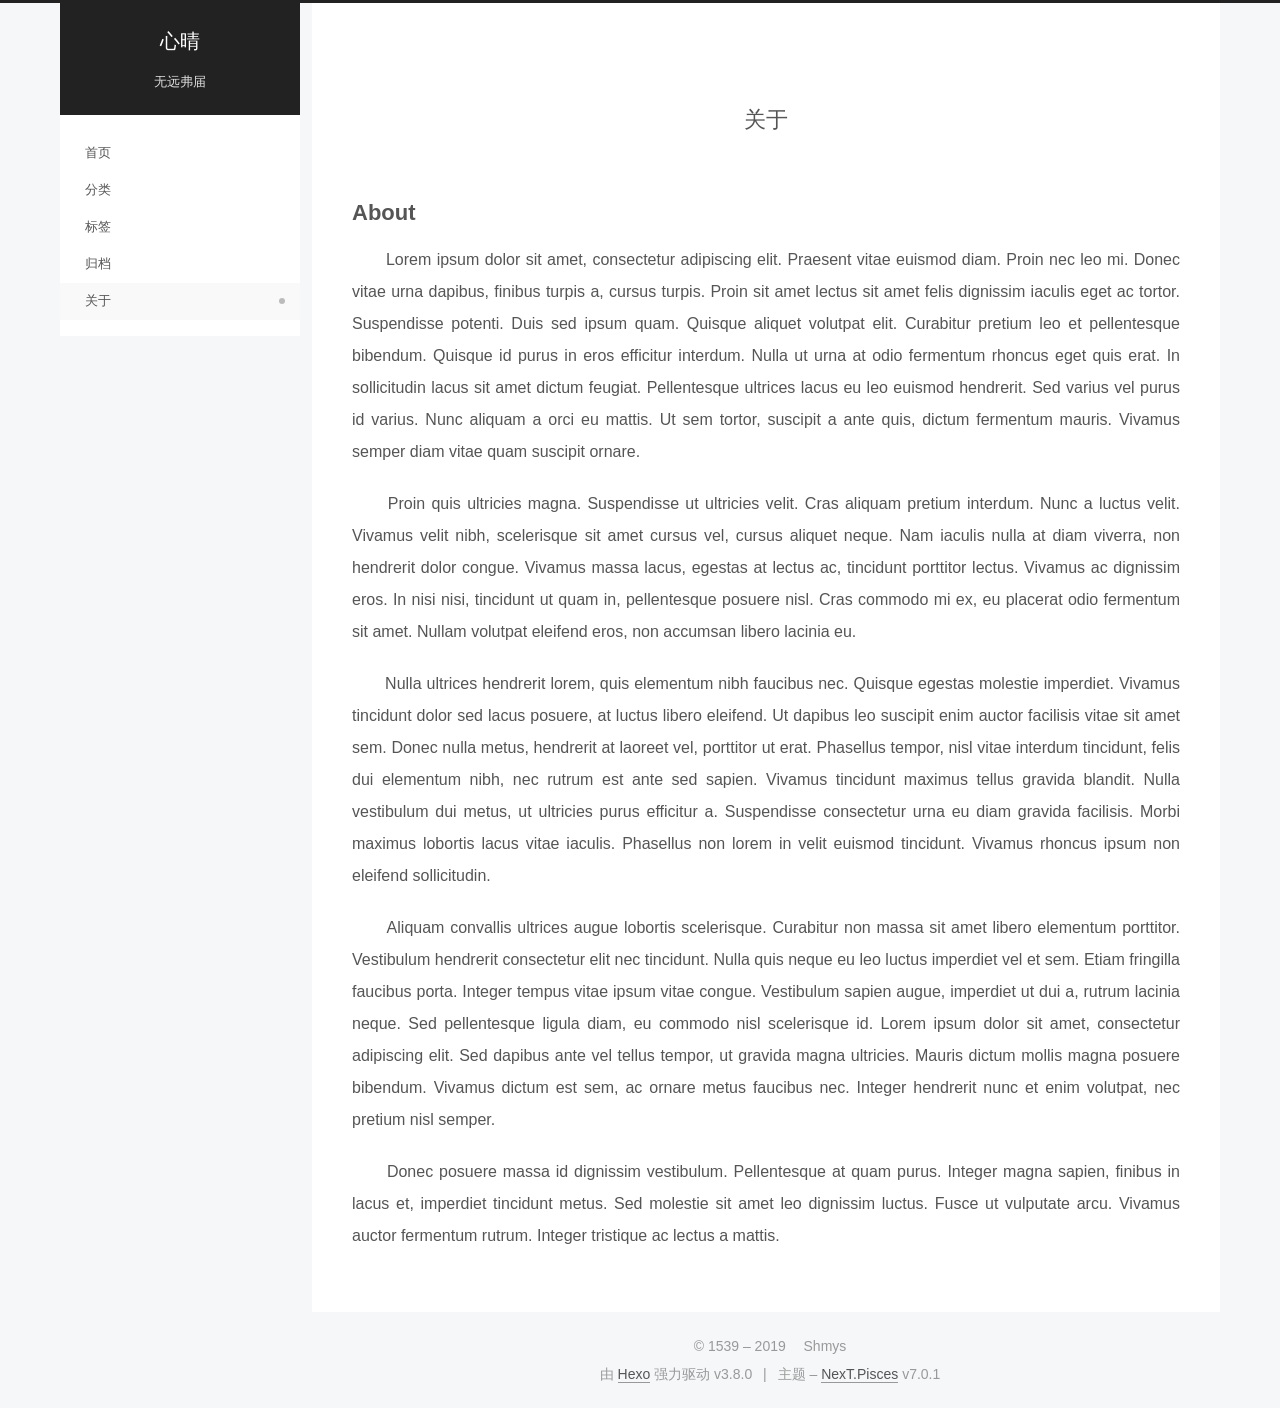
==== about/index.html @ 31fbaf7f "Site updated: 2019-03-01 16:54:56" ====
<!DOCTYPE html>













<html class="theme-next pisces" lang="zh-CN">
<head><meta name="generator" content="Hexo 3.8.0">
  <meta charset="UTF-8">
<meta http-equiv="X-UA-Compatible" content="IE=edge">
<meta name="viewport" content="width=device-width, initial-scale=1, maximum-scale=2">
<meta name="theme-color" content="#222">


























<link rel="stylesheet" href="/lib/font-awesome/css/font-awesome.min.css?v=4.6.2">

<link rel="stylesheet" href="/css/main.css?v=7.0.1">


  <link rel="apple-touch-icon" sizes="180x180" href="/images/apple-touch-icon-next.png?v=7.0.1">


  <link rel="icon" type="image/png" sizes="32x32" href="/images/favicon-32x32-next.png?v=7.0.1">


  <link rel="icon" type="image/png" sizes="16x16" href="/images/favicon-16x16-next.png?v=7.0.1">


  <link rel="mask-icon" href="/images/logo.svg?v=7.0.1" color="#222">







<script id="hexo.configurations">
  var NexT = window.NexT || {};
  var CONFIG = {
    root: '/',
    scheme: 'Pisces',
    version: '7.0.1',
    sidebar: {"position":"left","display":"post","offset":12,"b2t":true,"scrollpercent":true,"onmobile":false,"dimmer":false},
    fancybox: false,
    fastclick: false,
    lazyload: false,
    tabs: true,
    motion: {"enable":false,"async":false,"transition":{"post_block":"fadeIn","post_header":"slideDownIn","post_body":"slideDownIn","coll_header":"slideLeftIn","sidebar":"slideUpIn"}},
    algolia: {
      applicationID: '',
      apiKey: '',
      indexName: '',
      hits: {"per_page":10},
      labels: {"input_placeholder":"Search for Posts","hits_empty":"We didn't find any results for the search: ${query}","hits_stats":"${hits} results found in ${time} ms"}
    }
  };
</script>


  




  <meta name="description" content="About　　Lorem ipsum dolor sit amet, consectetur adipiscing elit. Praesent vitae euismod diam. Proin nec leo mi. Donec vitae urna dapibus, finibus turpis a, cursus turpis. Proin sit amet lectus sit amet">
<meta property="og:type" content="website">
<meta property="og:title" content="关于">
<meta property="og:url" content="https://h.i-wbo.cn/about/index.html">
<meta property="og:site_name" content="心晴">
<meta property="og:description" content="About　　Lorem ipsum dolor sit amet, consectetur adipiscing elit. Praesent vitae euismod diam. Proin nec leo mi. Donec vitae urna dapibus, finibus turpis a, cursus turpis. Proin sit amet lectus sit amet">
<meta property="og:locale" content="zh-CN">
<meta property="og:updated_time" content="2019-03-01T08:52:59.611Z">
<meta name="twitter:card" content="summary">
<meta name="twitter:title" content="关于">
<meta name="twitter:description" content="About　　Lorem ipsum dolor sit amet, consectetur adipiscing elit. Praesent vitae euismod diam. Proin nec leo mi. Donec vitae urna dapibus, finibus turpis a, cursus turpis. Proin sit amet lectus sit amet">






  <link rel="canonical" href="https://h.i-wbo.cn/about/">



<script id="page.configurations">
  CONFIG.page = {
    sidebar: "",
  };
</script>

  <title>关于 | 心晴</title>
  












  <noscript>
  <style>
  .use-motion .motion-element,
  .use-motion .brand,
  .use-motion .menu-item,
  .sidebar-inner,
  .use-motion .post-block,
  .use-motion .pagination,
  .use-motion .comments,
  .use-motion .post-header,
  .use-motion .post-body,
  .use-motion .collection-title { opacity: initial; }

  .use-motion .logo,
  .use-motion .site-title,
  .use-motion .site-subtitle {
    opacity: initial;
    top: initial;
  }

  .use-motion .logo-line-before i { left: initial; }
  .use-motion .logo-line-after i { right: initial; }
  </style>
</noscript>

</head>

<body itemscope itemtype="http://schema.org/WebPage" lang="zh-CN">

  
  
    
  

  <div class="container sidebar-position-left page-post-detail">
    <div class="headband"></div>

    <header id="header" class="header" itemscope itemtype="http://schema.org/WPHeader">
      <div class="header-inner"><div class="site-brand-wrapper">
  <div class="site-meta">
    

    <div class="custom-logo-site-title">
      <a href="/" class="brand" rel="start">
        <span class="logo-line-before"><i></i></span>
        <span class="site-title">心晴</span>
        <span class="logo-line-after"><i></i></span>
      </a>
    </div>
    
      
        <p class="site-subtitle">无远弗届</p>
      
    
    
  </div>

  <div class="site-nav-toggle">
    <button aria-label="切换导航栏">
      <span class="btn-bar"></span>
      <span class="btn-bar"></span>
      <span class="btn-bar"></span>
    </button>
  </div>
</div>



<nav class="site-nav">
  
    <ul id="menu" class="menu">
      
        
        
        
          
          <li class="menu-item menu-item-home">

    
    
    
      
    

    

    <a href="/" rel="section"><i class="menu-item-icon fa fa-fw fa-home"></i> <br>首页</a>

  </li>
        
        
        
          
          <li class="menu-item menu-item-categories">

    
    
    
      
    

    

    <a href="/categories/" rel="section"><i class="menu-item-icon fa fa-fw fa-th"></i> <br>分类</a>

  </li>
        
        
        
          
          <li class="menu-item menu-item-tags">

    
    
    
      
    

    

    <a href="/tags/" rel="section"><i class="menu-item-icon fa fa-fw fa-tags"></i> <br>标签</a>

  </li>
        
        
        
          
          <li class="menu-item menu-item-archives">

    
    
    
      
    

    

    <a href="/archives/" rel="section"><i class="menu-item-icon fa fa-fw fa-archive"></i> <br>归档</a>

  </li>
        
        
        
          
          <li class="menu-item menu-item-about menu-item-active">

    
    
    
      
    

    

    <a href="/about/" rel="section"><i class="menu-item-icon fa fa-fw fa-user"></i> <br>关于</a>

  </li>

      
      
    </ul>
  

  

  
</nav>



  



</div>
    </header>

    


    <main id="main" class="main">
      <div class="main-inner">
        <div class="content-wrap">
          
            

    
    
      
      
    
      
      
    
      
      
    
      
      
    
      
      
    
    

  


          
          <div id="content" class="content">
            

  <div id="posts" class="posts-expand">
    
    
    
    <div class="post-block page">
      <header class="post-header">

<h1 class="post-title" itemprop="name headline">关于

</h1>

<div class="post-meta">
  
  



</div>

</header>

      
      
      
      <div class="post-body">
        
        
          <h1 id="About"><a href="#About" class="headerlink" title="About"></a>About</h1><p>　　Lorem ipsum dolor sit amet, consectetur adipiscing elit. Praesent vitae euismod diam. Proin nec leo mi. Donec vitae urna dapibus, finibus turpis a, cursus turpis. Proin sit amet lectus sit amet felis dignissim iaculis eget ac tortor. Suspendisse potenti. Duis sed ipsum quam. Quisque aliquet volutpat elit. Curabitur pretium leo et pellentesque bibendum. Quisque id purus in eros efficitur interdum. Nulla ut urna at odio fermentum rhoncus eget quis erat. In sollicitudin lacus sit amet dictum feugiat. Pellentesque ultrices lacus eu leo euismod hendrerit. Sed varius vel purus id varius. Nunc aliquam a orci eu mattis. Ut sem tortor, suscipit a ante quis, dictum fermentum mauris. Vivamus semper diam vitae quam suscipit ornare.</p>
<p>　　Proin quis ultricies magna. Suspendisse ut ultricies velit. Cras aliquam pretium interdum. Nunc a luctus velit. Vivamus velit nibh, scelerisque sit amet cursus vel, cursus aliquet neque. Nam iaculis nulla at diam viverra, non hendrerit dolor congue. Vivamus massa lacus, egestas at lectus ac, tincidunt porttitor lectus. Vivamus ac dignissim eros. In nisi nisi, tincidunt ut quam in, pellentesque posuere nisl. Cras commodo mi ex, eu placerat odio fermentum sit amet. Nullam volutpat eleifend eros, non accumsan libero lacinia eu.</p>
<p>　　Nulla ultrices hendrerit lorem, quis elementum nibh faucibus nec. Quisque egestas molestie imperdiet. Vivamus tincidunt dolor sed lacus posuere, at luctus libero eleifend. Ut dapibus leo suscipit enim auctor facilisis vitae sit amet sem. Donec nulla metus, hendrerit at laoreet vel, porttitor ut erat. Phasellus tempor, nisl vitae interdum tincidunt, felis dui elementum nibh, nec rutrum est ante sed sapien. Vivamus tincidunt maximus tellus gravida blandit. Nulla vestibulum dui metus, ut ultricies purus efficitur a. Suspendisse consectetur urna eu diam gravida facilisis. Morbi maximus lobortis lacus vitae iaculis. Phasellus non lorem in velit euismod tincidunt. Vivamus rhoncus ipsum non eleifend sollicitudin.</p>
<p>　　Aliquam convallis ultrices augue lobortis scelerisque. Curabitur non massa sit amet libero elementum porttitor. Vestibulum hendrerit consectetur elit nec tincidunt. Nulla quis neque eu leo luctus imperdiet vel et sem. Etiam fringilla faucibus porta. Integer tempus vitae ipsum vitae congue. Vestibulum sapien augue, imperdiet ut dui a, rutrum lacinia neque. Sed pellentesque ligula diam, eu commodo nisl scelerisque id. Lorem ipsum dolor sit amet, consectetur adipiscing elit. Sed dapibus ante vel tellus tempor, ut gravida magna ultricies. Mauris dictum mollis magna posuere bibendum. Vivamus dictum est sem, ac ornare metus faucibus nec. Integer hendrerit nunc et enim volutpat, nec pretium nisl semper.</p>
<p>　　Donec posuere massa id dignissim vestibulum. Pellentesque at quam purus. Integer magna sapien, finibus in lacus et, imperdiet tincidunt metus. Sed molestie sit amet leo dignissim luctus. Fusce ut vulputate arcu. Vivamus auctor fermentum rutrum. Integer tristique ac lectus a mattis. </p>

        
      </div>
      
      
      
    </div>
    



    
    
    
  </div>


          </div>
          

  



        </div>
        
          
  
  <div class="sidebar-toggle">
    <div class="sidebar-toggle-line-wrap">
      <span class="sidebar-toggle-line sidebar-toggle-line-first"></span>
      <span class="sidebar-toggle-line sidebar-toggle-line-middle"></span>
      <span class="sidebar-toggle-line sidebar-toggle-line-last"></span>
    </div>
  </div>

  <aside id="sidebar" class="sidebar">
    <div class="sidebar-inner">

      

      
        <ul class="sidebar-nav motion-element">
          <li class="sidebar-nav-toc sidebar-nav-active" data-target="post-toc-wrap">
            文章目录
          </li>
          <li class="sidebar-nav-overview" data-target="site-overview-wrap">
            站点概览
          </li>
        </ul>
      

      <div class="site-overview-wrap sidebar-panel">
        <div class="site-overview">
          <div class="site-author motion-element" itemprop="author" itemscope itemtype="http://schema.org/Person">
            
              <img class="site-author-image" itemprop="image" src="/avatar.jpg" alt="Shmys">
            
              <p class="site-author-name" itemprop="name">Shmys</p>
              <p class="site-description motion-element" itemprop="description">最暗的夜，才能看见最美的星光</p>
          </div>

          
            <nav class="site-state motion-element">
              
                <div class="site-state-item site-state-posts">
                
                  <a href="/archives/">
                
                    <span class="site-state-item-count">1</span>
                    <span class="site-state-item-name">日志</span>
                  </a>
                </div>
              

              
                
                
                <div class="site-state-item site-state-categories">
                  <a href="/categories/index.html">
                    
                    
                      
                    
                    <span class="site-state-item-count">1</span>
                    <span class="site-state-item-name">分类</span>
                  </a>
                </div>
              

              
                
                
                <div class="site-state-item site-state-tags">
                  <a href="/tags/index.html">
                    
                    
                      
                    
                    <span class="site-state-item-count">1</span>
                    <span class="site-state-item-name">标签</span>
                  </a>
                </div>
              
            </nav>
          

          

          

          

          
          

          
            
          
          

        </div>
      </div>

      
      <!--noindex-->
        <div class="post-toc-wrap motion-element sidebar-panel sidebar-panel-active">
          <div class="post-toc">

            
            
            
            

            
              <div class="post-toc-content"><ol class="nav"><li class="nav-item nav-level-1"><a class="nav-link" href="#About"><span class="nav-number">1.</span> <span class="nav-text">About</span></a></li></ol></div>
            

          </div>
        </div>
      <!--/noindex-->
      

      
        <div class="back-to-top">
          <i class="fa fa-arrow-up"></i>
          
            <span id="scrollpercent"><span>0</span>%</span>
          
        </div>
      

    </div>
  </aside>
  


        
      </div>
    </main>

    <footer id="footer" class="footer">
      <div class="footer-inner">
        <div class="copyright">&copy; 1539 – <span itemprop="copyrightYear">2019</span>
  <span class="with-love" id="animate">
    <i class="fa fa-heart"></i>
  </span>
  <span class="author" itemprop="copyrightHolder">Shmys</span>

  

  
</div>


  <div class="powered-by">由 <a href="https://hexo.io" class="theme-link" rel="noopener" target="_blank">Hexo</a> 强力驱动 v3.8.0</div>



  <span class="post-meta-divider">|</span>



  <div class="theme-info">主题 – <a href="https://theme-next.org" class="theme-link" rel="noopener" target="_blank">NexT.Pisces</a> v7.0.1</div>




        








        
      </div>
    </footer>

    

    

    

    
  </div>

  

<script>
  if (Object.prototype.toString.call(window.Promise) !== '[object Function]') {
    window.Promise = null;
  }
</script>


























  
  <script src="/lib/jquery/index.js?v=2.1.3"></script>

  
  <script src="/lib/velocity/velocity.min.js?v=1.2.1"></script>

  
  <script src="/lib/velocity/velocity.ui.min.js?v=1.2.1"></script>


  


  <script src="/js/src/utils.js?v=7.0.1"></script>

  <script src="/js/src/motion.js?v=7.0.1"></script>



  
  


  <script src="/js/src/affix.js?v=7.0.1"></script>

  <script src="/js/src/schemes/pisces.js?v=7.0.1"></script>



  
  <script src="/js/src/scrollspy.js?v=7.0.1"></script>
<script src="/js/src/post-details.js?v=7.0.1"></script>



  


  <script src="/js/src/bootstrap.js?v=7.0.1"></script>


  
  


  


  




  

  

  

  

  

  

  

  

  

  

  

  

  

</body>
</html>
---- css/main.css ----
/* normalize.css v3.0.2 | MIT License | git.io/normalize */
html {
  font-family: sans-serif; /* 1 */
  -ms-text-size-adjust: 100%; /* 2 */
  -webkit-text-size-adjust: 100%; /* 2 */
}
body {
  margin: 0;
}
article,
aside,
details,
figcaption,
figure,
footer,
header,
hgroup,
main,
menu,
nav,
section,
summary {
  display: block;
}
audio,
canvas,
progress,
video {
  display: inline-block; /* 1 */
  vertical-align: baseline; /* 2 */
}
audio:not([controls]) {
  display: none;
  height: 0;
}
[hidden],
template {
  display: none;
}
a {
  background-color: transparent;
}
a:active,
a:hover {
  outline: 0;
}
abbr[title] {
  border-bottom: 1px dotted;
}
b,
strong {
  font-weight: bold;
}
dfn {
  font-style: italic;
}
h1 {
  font-size: 2em;
  margin: 0.67em 0;
}
mark {
  background: #ff0;
  color: #000;
}
small {
  font-size: 80%;
}
sub,
sup {
  font-size: 75%;
  line-height: 0;
  position: relative;
  vertical-align: baseline;
}
sup {
  top: -0.5em;
}
sub {
  bottom: -0.25em;
}
img {
  border: 0;
}
svg:not(:root) {
  overflow: hidden;
}
figure {
  margin: 1em 40px;
}
hr {
  -moz-box-sizing: content-box;
  box-sizing: content-box;
  height: 0;
}
pre {
  overflow: auto;
}
code,
kbd,
pre,
samp {
  font-family: monospace, monospace;
  font-size: 1em;
}
button,
input,
optgroup,
select,
textarea {
  color: inherit; /* 1 */
  font: inherit; /* 2 */
  margin: 0; /* 3 */
}
button {
  overflow: visible;
}
button,
select {
  text-transform: none;
}
button,
html input[type="button"],
input[type="reset"],
input[type="submit"] {
  -webkit-appearance: button; /* 2 */
  cursor: pointer; /* 3 */
}
button[disabled],
html input[disabled] {
  cursor: default;
}
button::-moz-focus-inner,
input::-moz-focus-inner {
  border: 0;
  padding: 0;
}
input {
  line-height: normal;
}
input[type="checkbox"],
input[type="radio"] {
  box-sizing: border-box; /* 1 */
  padding: 0; /* 2 */
}
input[type="number"]::-webkit-inner-spin-button,
input[type="number"]::-webkit-outer-spin-button {
  height: auto;
}
input[type="search"] {
  -webkit-appearance: textfield; /* 1 */
  -moz-box-sizing: content-box;
  -webkit-box-sizing: content-box; /* 2 */
  box-sizing: content-box;
}
input[type="search"]::-webkit-search-cancel-button,
input[type="search"]::-webkit-search-decoration {
  -webkit-appearance: none;
}
fieldset {
  border: 1px solid #c0c0c0;
  margin: 0 2px;
  padding: 0.35em 0.625em 0.75em;
}
legend {
  border: 0; /* 1 */
  padding: 0; /* 2 */
}
textarea {
  overflow: auto;
}
optgroup {
  font-weight: bold;
}
table {
  border-collapse: collapse;
  border-spacing: 0;
}
td,
th {
  padding: 0;
}
::selection {
  background: #262a30;
  color: #fff;
}
body {
  position: relative;
  font-family: 'Lato', "PingFang SC", "Microsoft YaHei", sans-serif;
  font-size: 14px;
  line-height: 2;
  color: #555;
  background: #f5f7f9;
}
@media (max-width: 767px) {
  body {
    padding-right: 0 !important;
  }
}
@media (min-width: 768px) and (max-width: 991px) {
  body {
    padding-right: 0 !important;
  }
}
@media (min-width: 1200px) {
  body {
    font-size: 16px;
  }
}
h1,
h2,
h3,
h4,
h5,
h6 {
  margin: 0;
  padding: 0;
  font-weight: bold;
  line-height: 1.5;
  font-family: 'Lato', "PingFang SC", "Microsoft YaHei", sans-serif;
}
h1,
h2,
h3,
h4,
h5,
h6 {
  margin: 20px 0 15px;
}
h1 {
  font-size: 22px;
}
h1 code {
  font-size: 22px;
}
@media (max-width: 767px) {
  h1 {
    font-size: 18px;
  }
  h1 code {
    font-size: 18px;
  }
}
h2 {
  font-size: 20px;
}
h2 code {
  font-size: 20px;
}
@media (max-width: 767px) {
  h2 {
    font-size: 16px;
  }
  h2 code {
    font-size: 16px;
  }
}
h3 {
  font-size: 18px;
}
h3 code {
  font-size: 18px;
}
@media (max-width: 767px) {
  h3 {
    font-size: 14px;
  }
  h3 code {
    font-size: 14px;
  }
}
h4 {
  font-size: 16px;
}
h4 code {
  font-size: 16px;
}
@media (max-width: 767px) {
  h4 {
    font-size: 12px;
  }
  h4 code {
    font-size: 12px;
  }
}
h5 {
  font-size: 14px;
}
h5 code {
  font-size: 14px;
}
@media (max-width: 767px) {
  h5 {
    font-size: 10px;
  }
  h5 code {
    font-size: 10px;
  }
}
h6 {
  font-size: 12px;
}
h6 code {
  font-size: 12px;
}
@media (max-width: 767px) {
  h6 {
    font-size: 8px;
  }
  h6 code {
    font-size: 8px;
  }
}
p {
  margin: 0 0 20px 0;
}
a,
span.exturl {
  overflow-wrap: break-word;
  word-wrap: break-word;
  background-color: transparent;
  color: #555;
  text-decoration: none;
  outline: none;
  border-bottom: 1px solid #999;
  cursor: pointer;
}
a:hover,
span.exturl:hover {
  color: #222;
  border-bottom-color: #222;
}
blockquote {
  margin: 0;
  padding: 0;
}
img {
  display: block;
  margin: auto;
  max-width: 100%;
  height: auto;
}
hr {
  margin: 40px 0;
  height: 3px;
  border: none;
  background-color: #ddd;
  background-image: repeating-linear-gradient(-45deg, #fff, #fff 4px, transparent 4px, transparent 8px);
}
blockquote {
  padding: 0 15px;
  color: #666;
  border-left: 4px solid #ddd;
}
blockquote cite::before {
  content: "-";
  padding: 0 5px;
}
dt {
  font-weight: 700;
}
dd {
  margin: 0;
  padding: 0;
}
kbd {
  border: 1px solid #ccc;
  border-radius: 0.2em;
  box-shadow: 0.1em 0.1em 0.2em rgba(0,0,0,0.1);
  background-color: #f9f9f9;
  font-family: inherit;
  background-image: -webkit-linear-gradient(top, #eee, #fff, #eee);
  padding: 0.1em 0.3em;
  white-space: nowrap;
}
.text-left {
  text-align: left;
}
.text-center {
  text-align: center;
}
.text-right {
  text-align: right;
}
.text-justify {
  text-align: justify;
}
.text-nowrap {
  white-space: nowrap;
}
.text-lowercase {
  text-transform: lowercase;
}
.text-uppercase {
  text-transform: uppercase;
}
.text-capitalize {
  text-transform: capitalize;
}
.center-block {
  display: block;
  margin-left: auto;
  margin-right: auto;
}
.clearfix:before,
.clearfix:after {
  content: " ";
  display: table;
}
.clearfix:after {
  clear: both;
}
.pullquote {
  width: 45%;
}
.pullquote.left {
  float: left;
  margin-left: 5px;
  margin-right: 10px;
}
.pullquote.right {
  float: right;
  margin-left: 10px;
  margin-right: 5px;
}
.affix.affix.affix {
  position: fixed;
}
.translation {
  margin-top: -20px;
  font-size: 14px;
  color: #999;
}
.scrollbar-measure {
  width: 100px;
  height: 100px;
  overflow: scroll;
  position: absolute;
  top: -9999px;
}
.use-motion .motion-element {
  opacity: 0;
}
.table-container {
  margin: 20px 0;
  overflow: auto;
  -webkit-overflow-scrolling: touch;
}
table {
  width: 100%;
  border-collapse: collapse;
  border-spacing: 0;
  font-size: 14px;
}
table>tbody>tr:nth-of-type(odd) {
  background-color: #f9f9f9;
}
table>tbody>tr:hover {
  background-color: #f5f5f5;
}
caption,
th,
td {
  padding: 8px;
  text-align: left;
  vertical-align: middle;
  font-weight: normal;
}
th,
td {
  border: 1px solid #ddd;
  border-bottom: 3px solid #ddd;
}
th {
  padding-bottom: 10px;
  font-weight: 700;
}
td {
  border-bottom-width: 1px;
}
html,
body {
  height: 100%;
}
.container {
  position: relative;
}
.header-inner {
  margin: 0 auto;
  padding: 100px 0 70px;
  width: calc(100% - 20px);
}
@media (min-width: 1200px) {
  .container .header-inner {
    width: 1160px;
  }
}
@media (min-width: 1600px) {
  .container .header-inner {
    width: 73%;
  }
}
.main-inner {
  margin: 0 auto;
  width: calc(100% - 20px);
}
@media (min-width: 1200px) {
  .container .main-inner {
    width: 1160px;
  }
}
@media (min-width: 1600px) {
  .container .main-inner {
    width: 73%;
  }
}
.footer {
  padding: 20px 0;
}
.footer-inner {
  box-sizing: border-box;
  margin: 0px auto;
  width: calc(100% - 20px);
}
@media (min-width: 1200px) {
  .container .footer-inner {
    width: 1160px;
  }
}
@media (min-width: 1600px) {
  .container .footer-inner {
    width: 73%;
  }
}
pre,
.highlight {
  overflow: auto;
  margin: 20px 0;
  padding: 0;
  font-size: 14px;
  color: #4d4d4c;
  background: #f7f7f7;
  line-height: 1.6;
}
pre,
code {
  font-family: consolas, Menlo, "PingFang SC", "Microsoft YaHei", monospace;
}
code {
  overflow-wrap: break-word;
  word-wrap: break-word;
  padding: 2px 4px;
  color: #555;
  background: #eee;
  border-radius: 3px;
  font-size: 14px;
}
pre {
  padding: 10px;
}
pre code {
  padding: 0;
  color: #4d4d4c;
  background: none;
  text-shadow: none;
}
.highlight {
  border-radius: 1px;
}
.highlight pre {
  border: none;
  margin: 0;
  padding: 10px 0;
}
.highlight table {
  margin: 0;
  width: auto;
  border: none;
}
.highlight td {
  border: none;
  padding: 0;
}
.highlight figcaption {
  font-size: 1em;
  color: #4d4d4c;
  line-height: 1em;
  margin-bottom: 1em;
  margin: 0em;
  padding: 0.5em;
  background: #eee;
  border-bottom: 1px solid #e9e9e9;
}
.highlight figcaption:before,
.highlight figcaption:after {
  content: " ";
  display: table;
}
.highlight figcaption:after {
  clear: both;
}
.highlight figcaption a {
  float: right;
  color: #4d4d4c;
}
.highlight figcaption a:hover {
  border-bottom-color: #4d4d4c;
}
.highlight .gutter pre {
  padding-left: 10px;
  padding-right: 10px;
  color: #869194;
  text-align: right;
  background-color: #eff2f3;
}
.highlight .code pre {
  width: 100%;
  padding-left: 10px;
  padding-right: 10px;
  background-color: #f7f7f7;
}
.highlight .line {
  height: 20px;
}
.gutter {
  -webkit-user-select: none;
  -moz-user-select: none;
  -ms-user-select: none;
  user-select: none;
}
.gist table {
  width: auto;
}
.gist table td {
  border: none;
}
pre .deletion {
  background: #fdd;
}
pre .addition {
  background: #dfd;
}
pre .meta {
  color: #8959a8;
}
pre .comment {
  color: #8e908c;
}
pre .variable,
pre .attribute,
pre .tag,
pre .name,
pre .regexp,
pre .ruby .constant,
pre .xml .tag .title,
pre .xml .pi,
pre .xml .doctype,
pre .html .doctype,
pre .css .id,
pre .css .class,
pre .css .pseudo {
  color: #c82829;
}
pre .number,
pre .preprocessor,
pre .built_in,
pre .builtin-name,
pre .literal,
pre .params,
pre .constant,
pre .command {
  color: #f5871f;
}
pre .ruby .class .title,
pre .css .rules .attribute,
pre .string,
pre .symbol,
pre .value,
pre .inheritance,
pre .header,
pre .ruby .symbol,
pre .xml .cdata,
pre .special,
pre .formula {
  color: #718c00;
}
pre .title,
pre .css .hexcolor {
  color: #3e999f;
}
pre .function,
pre .python .decorator,
pre .python .title,
pre .ruby .function .title,
pre .ruby .title .keyword,
pre .perl .sub,
pre .javascript .title,
pre .coffeescript .title {
  color: #4271ae;
}
pre .keyword,
pre .javascript .function {
  color: #8959a8;
}
.posts-expand .post-body img.full-image {
  border: none;
}
.blockquote-center,
.page-home .post-type-quote blockquote,
.page-post-detail .post-type-quote blockquote {
  position: relative;
  margin: 40px 0;
  padding: 0;
  border-left: none;
  text-align: center;
}
.blockquote-center::before,
.page-home .post-type-quote blockquote::before,
.page-post-detail .post-type-quote blockquote::before,
.blockquote-center::after,
.page-home .post-type-quote blockquote::after,
.page-post-detail .post-type-quote blockquote::after {
  position: absolute;
  content: ' ';
  display: block;
  width: 100%;
  height: 24px;
  opacity: 0.2;
  background-repeat: no-repeat;
  background-position: 0 -6px;
  background-size: 22px 22px;
}
.blockquote-center::before,
.page-home .post-type-quote blockquote::before,
.page-post-detail .post-type-quote blockquote::before {
  top: -20px;
  background-image: url("../images/quote-l.svg");
  border-top: 1px solid #ccc;
}
.blockquote-center::after,
.page-home .post-type-quote blockquote::after,
.page-post-detail .post-type-quote blockquote::after {
  bottom: -20px;
  background-image: url("../images/quote-r.svg");
  border-bottom: 1px solid #ccc;
  background-position: 100% 8px;
}
.blockquote-center p,
.page-home .post-type-quote blockquote p,
.page-post-detail .post-type-quote blockquote p,
.blockquote-center div,
.page-home .post-type-quote blockquote div,
.page-post-detail .post-type-quote blockquote div {
  text-align: center;
}
.post .post-body .group-picture img {
  box-sizing: border-box;
  padding: 0 3px;
  border: none;
}
.post .group-picture-row {
  overflow: hidden;
  margin-top: 6px;
}
.post .group-picture-row:first-child {
  margin-top: 0;
}
.post .group-picture-column {
  float: left;
}
.page-post-detail .post-body .group-picture-column {
  float: none;
  margin-top: 10px;
  width: auto !important;
}
.page-post-detail .post-body .group-picture-column img {
  margin: 0 auto;
}
.page-archive .group-picture-container {
  overflow: hidden;
}
.page-archive .group-picture-row {
  float: left;
}
.page-archive .group-picture-row:first-child {
  margin-top: 6px;
}
.page-archive .group-picture-column {
  max-width: 150px;
  max-height: 150px;
}
.post-body .note {
  position: relative;
  padding: 15px;
  margin-bottom: 20px;
  border: 1px solid #eee;
  border-left-width: 5px;
  border-radius: 3px;
}
.post-body .note h2,
.post-body .note h3,
.post-body .note h4,
.post-body .note h5,
.post-body .note h6 {
  margin-top: 0;
  margin-bottom: 0;
  border-bottom: initial;
  padding-top: 0 !important;
}
.post-body .note p:first-child,
.post-body .note ul:first-child,
.post-body .note ol:first-child,
.post-body .note table:first-child,
.post-body .note pre:first-child,
.post-body .note blockquote:first-child {
  margin-top: 0;
}
.post-body .note p:last-child,
.post-body .note ul:last-child,
.post-body .note ol:last-child,
.post-body .note table:last-child,
.post-body .note pre:last-child,
.post-body .note blockquote:last-child {
  margin-bottom: 0;
}
.post-body .note.default {
  border-left-color: #777;
}
.post-body .note.default h2,
.post-body .note.default h3,
.post-body .note.default h4,
.post-body .note.default h5,
.post-body .note.default h6 {
  color: #777;
}
.post-body .note.primary {
  border-left-color: #6f42c1;
}
.post-body .note.primary h2,
.post-body .note.primary h3,
.post-body .note.primary h4,
.post-body .note.primary h5,
.post-body .note.primary h6 {
  color: #6f42c1;
}
.post-body .note.info {
  border-left-color: #428bca;
}
.post-body .note.info h2,
.post-body .note.info h3,
.post-body .note.info h4,
.post-body .note.info h5,
.post-body .note.info h6 {
  color: #428bca;
}
.post-body .note.success {
  border-left-color: #5cb85c;
}
.post-body .note.success h2,
.post-body .note.success h3,
.post-body .note.success h4,
.post-body .note.success h5,
.post-body .note.success h6 {
  color: #5cb85c;
}
.post-body .note.warning {
  border-left-color: #f0ad4e;
}
.post-body .note.warning h2,
.post-body .note.warning h3,
.post-body .note.warning h4,
.post-body .note.warning h5,
.post-body .note.warning h6 {
  color: #f0ad4e;
}
.post-body .note.danger {
  border-left-color: #d9534f;
}
.post-body .note.danger h2,
.post-body .note.danger h3,
.post-body .note.danger h4,
.post-body .note.danger h5,
.post-body .note.danger h6 {
  color: #d9534f;
}
.post-body .label {
  display: inline;
  padding: 0 2px;
  white-space: nowrap;
}
.post-body .label.default {
  background-color: #f0f0f0;
}
.post-body .label.primary {
  background-color: #efe6f7;
}
.post-body .label.info {
  background-color: #e5f2f8;
}
.post-body .label.success {
  background-color: #e7f4e9;
}
.post-body .label.warning {
  background-color: #fcf6e1;
}
.post-body .label.danger {
  background-color: #fae8eb;
}
.post-body .tabs {
  position: relative;
  display: block;
  margin-bottom: 20px;
  padding-top: 10px;
}
.post-body .tabs ul.nav-tabs {
  margin: 0;
  padding: 0;
  display: flex;
  margin-bottom: -1px;
}
@media (max-width: 413px) {
  .post-body .tabs ul.nav-tabs {
    display: block;
    margin-bottom: 5px;
  }
}
.post-body .tabs ul.nav-tabs li.tab {
  list-style-type: none !important;
  margin: 0 0.25em 0 0;
  border-top: 3px solid transparent;
  border-left: 1px solid transparent;
  border-right: 1px solid transparent;
}
@media (max-width: 413px) {
  .post-body .tabs ul.nav-tabs li.tab {
    margin: initial;
    border-top: 1px solid transparent;
    border-left: 3px solid transparent;
    border-right: 1px solid transparent;
    border-bottom: 1px solid transparent;
  }
}
.post-body .tabs ul.nav-tabs li.tab a {
  outline: 0;
  border-bottom: initial;
  display: block;
  line-height: 1.8em;
  padding: 0.25em 0.75em;
  transition-duration: 0.2s;
  transition-timing-function: ease-out;
  transition-delay: 0s;
}
.post-body .tabs ul.nav-tabs li.tab a i {
  width: 1.285714285714286em;
}
.post-body .tabs ul.nav-tabs li.tab.active {
  border-top: 3px solid #fc6423;
  border-left: 1px solid #ddd;
  border-right: 1px solid #ddd;
  background-color: #fff;
}
@media (max-width: 413px) {
  .post-body .tabs ul.nav-tabs li.tab.active {
    border-top: 1px solid #ddd;
    border-left: 3px solid #fc6423;
    border-right: 1px solid #ddd;
    border-bottom: 1px solid #ddd;
  }
}
.post-body .tabs ul.nav-tabs li.tab.active a {
  cursor: default;
  color: #555;
}
.post-body .tabs .tab-content {
  background-color: #fff;
}
.post-body .tabs .tab-content .tab-pane {
  border: 1px solid #ddd;
  padding: 20px 20px 0 20px;
}
.post-body .tabs .tab-content .tab-pane:not(.active) {
  display: none !important;
}
.post-body .tabs .tab-content .tab-pane.active {
  display: block !important;
}
.btn {
  display: inline-block;
  padding: 0 20px;
  font-size: 14px;
  color: #555;
  background: #fff;
  border: 2px solid #555;
  text-decoration: none;
  border-radius: 2px;
  transition-property: background-color;
  transition-duration: 0.2s;
  transition-timing-function: ease-in-out;
  transition-delay: 0s;
  line-height: 2;
}
.btn:hover {
  border-color: #222;
  color: #fff;
  background: #222;
}
.btn +.btn {
  margin: 0 0 8px 8px;
}
.btn .fa-fw {
  width: 1.285714285714286em;
  text-align: left;
}
.btn-bar {
  display: block;
  width: 22px;
  height: 2px;
  background: #555;
  border-radius: 1px;
}
.btn-bar+.btn-bar {
  margin-top: 4px;
}
.pagination {
  margin: 120px 0 40px;
  text-align: center;
  border-top: 1px solid #eee;
}
.page-number-basic,
.pagination .prev,
.pagination .next,
.pagination .page-number,
.pagination .space {
  display: inline-block;
  position: relative;
  top: -1px;
  margin: 0 10px;
  padding: 0 11px;
}
@media (max-width: 767px) {
  .page-number-basic,
  .pagination .prev,
  .pagination .next,
  .pagination .page-number,
  .pagination .space {
    margin: 0 5px;
  }
}
.pagination .prev,
.pagination .next,
.pagination .page-number {
  border-bottom: 0;
  border-top: 1px solid #eee;
  transition-property: border-color;
  transition-duration: 0.2s;
  transition-timing-function: ease-in-out;
  transition-delay: 0s;
}
.pagination .prev:hover,
.pagination .next:hover,
.pagination .page-number:hover {
  border-top-color: #222;
}
.pagination .space {
  padding: 0;
  margin: 0;
}
.pagination .prev {
  margin-left: 0;
}
.pagination .next {
  margin-right: 0;
}
.pagination .page-number.current {
  color: #fff;
  background: #ccc;
  border-top-color: #ccc;
}
@media (max-width: 767px) {
  .pagination {
    border-top: none;
  }
  .pagination .prev,
  .pagination .next,
  .pagination .page-number {
    margin-bottom: 10px;
    border-top: 0;
    border-bottom: 1px solid #eee;
    padding: 0 10px;
  }
  .pagination .prev:hover,
  .pagination .next:hover,
  .pagination .page-number:hover {
    border-bottom-color: #222;
  }
}
.comments {
  margin: 60px 20px 0;
}
.tag-cloud {
  text-align: center;
}
.tag-cloud a {
  display: inline-block;
  margin: 10px;
}
.tag-cloud a:hover {
  color: #222 !important;
}
.back-to-top {
  visibility: hidden;
  margin: 8px -10px -20px;
  background: #f5f7f9;
  font-size: 12px;
  opacity: 0.6;
  cursor: pointer;
  text-align: center;
  -webkit-transform: translateZ(0);
}
.back-to-top:hover {
  opacity: 0.8;
}
@media (min-width: 768px) and (max-width: 991px) {
  .back-to-top {
    display: none !important;
  }
}
@media (max-width: 767px) {
  .back-to-top {
    display: none !important;
  }
}
.back-to-top.back-to-top-on {
  visibility: visible;
  transition-duration: 0.2s;
  transition-timing-function: ease-in-out;
  transition-delay: 0s;
}
.header {
  background: transparent;
}
.header-inner {
  position: relative;
}
.headband {
  height: 3px;
  background: #222;
}
.site-meta {
  margin: 0;
  text-align: center;
}
@media (max-width: 767px) {
  .site-meta {
    text-align: center;
  }
}
.brand {
  position: relative;
  display: inline-block;
  padding: 0 40px;
  color: #fff;
  background: #222;
  border-bottom: none;
}
.brand:hover {
  color: #fff;
}
.logo {
  display: inline-block;
  margin-right: 5px;
  line-height: 36px;
  vertical-align: top;
}
.site-title {
  display: inline-block;
  vertical-align: top;
  line-height: 36px;
  font-size: 20px;
  font-weight: normal;
  font-family: 'Lato', "PingFang SC", "Microsoft YaHei", sans-serif;
}
.site-subtitle {
  margin-top: 10px;
  font-size: 13px;
  color: #ddd;
}
.use-motion .brand {
  opacity: 0;
}
.use-motion .logo,
.use-motion .site-title,
.use-motion .site-subtitle,
.use-motion .custom-logo-image {
  opacity: 0;
  position: relative;
  top: -10px;
}
.site-nav-toggle {
  display: none;
  position: absolute;
  top: 10px;
  left: 10px;
}
@media (max-width: 767px) {
  .site-nav-toggle {
    display: block;
  }
}
.site-nav-toggle button {
  margin-top: 2px;
  padding: 9px 10px;
  background: transparent;
  border: none;
}
@media (max-width: 767px) {
  .site-nav {
    display: none;
    margin: 0 -10px;
    padding: 0 10px;
    clear: both;
    border-top: 1px solid #ddd;
  }
}
@media (min-width: 768px) and (max-width: 991px) {
  .site-nav {
    display: block !important;
  }
}
@media (min-width: 992px) {
  .site-nav {
    display: block !important;
  }
}
.menu {
  margin-top: 20px;
  padding-left: 0;
  text-align: center;
}
.menu .menu-item {
  display: inline-block;
  margin: 0 10px;
  list-style: none;
}
@media screen and (max-width: 767px) {
  .menu .menu-item {
    margin-top: 10px;
  }
}
.menu .menu-item a,
.menu .menu-item span.exturl {
  display: block;
  font-size: 13px;
  line-height: inherit;
  border-bottom: 1px solid transparent;
  transition-property: border-color;
  transition-duration: 0.2s;
  transition-timing-function: ease-in-out;
  transition-delay: 0s;
}
.menu .menu-item a:hover,
.menu .menu-item span.exturl:hover {
  border-bottom-color: #222;
}
.menu .menu-item .fa {
  margin-right: 5px;
}
.use-motion .menu-item {
  opacity: 0;
}
.post-body {
  overflow-wrap: break-word;
  word-wrap: break-word;
  font-family: 'Lato', "PingFang SC", "Microsoft YaHei", sans-serif;
}
.post-body .exturl .fa {
  font-size: 14px;
  margin-left: 4px;
}
.post-body .fancybox img {
  display: block !important;
  margin: 0 auto;
  cursor: pointer;
  cursor: zoom-in;
  cursor: -webkit-zoom-in;
}
.post-body .image-caption,
.post-body .figure .caption {
  margin: -20px auto 15px;
  text-align: center;
  font-size: 14px;
  color: #999;
  font-weight: bold;
  line-height: 1;
}
.post-sticky-flag {
  display: inline-block;
  font-size: 16px;
  -ms-transform: rotate(30deg);
  -webkit-transform: rotate(30deg);
  -moz-transform: rotate(30deg);
  -ms-transform: rotate(30deg);
  -o-transform: rotate(30deg);
  transform: rotate(30deg);
}
.use-motion .post-block,
.use-motion .pagination,
.use-motion .comments {
  opacity: 0;
}
.use-motion .post-header {
  opacity: 0;
}
.use-motion .post-body {
  opacity: 0;
}
.use-motion .collection-title {
  opacity: 0;
}
.posts-expand {
  padding-top: 40px;
}
@media (max-width: 767px) {
  .posts-expand {
    margin: 0 20px;
  }
  .post-body pre .gutter pre {
    padding-right: 10px;
  }
  .post-body .highlight {
    margin-left: 0px;
    margin-right: 0px;
    padding: 0;
  }
  .post-body .highlight .gutter pre {
    padding-right: 10px;
  }
}
@media (min-width: 992px) {
  .posts-expand .post-body {
    text-align: justify;
  }
}
.posts-expand .post-body h2,
.posts-expand .post-body h3,
.posts-expand .post-body h4,
.posts-expand .post-body h5,
.posts-expand .post-body h6 {
  padding-top: 10px;
}
.posts-expand .post-body h2 .header-anchor,
.posts-expand .post-body h3 .header-anchor,
.posts-expand .post-body h4 .header-anchor,
.posts-expand .post-body h5 .header-anchor,
.posts-expand .post-body h6 .header-anchor {
  float: right;
  margin-left: 10px;
  color: #ccc;
  border-bottom-style: none;
  visibility: hidden;
}
.posts-expand .post-body h2 .header-anchor:hover,
.posts-expand .post-body h3 .header-anchor:hover,
.posts-expand .post-body h4 .header-anchor:hover,
.posts-expand .post-body h5 .header-anchor:hover,
.posts-expand .post-body h6 .header-anchor:hover {
  color: inherit;
}
.posts-expand .post-body h2:hover .header-anchor,
.posts-expand .post-body h3:hover .header-anchor,
.posts-expand .post-body h4:hover .header-anchor,
.posts-expand .post-body h5:hover .header-anchor,
.posts-expand .post-body h6:hover .header-anchor {
  visibility: visible;
}
.posts-expand .post-body ul > li {
  list-style: circle;
}
.posts-expand .post-body img {
  box-sizing: border-box;
  margin: 0 auto 25px;
  padding: 3px;
  border: 1px solid #ddd;
}
@media (max-width: 767px) {
  .posts-collapse {
    margin: 0 20px;
  }
  .posts-collapse .post-title,
  .posts-collapse .post-meta {
    display: block;
    width: auto;
    text-align: left;
  }
}
.posts-collapse {
  position: relative;
  z-index: 1010;
  margin-left: 55px;
}
.posts-collapse::after {
  content: " ";
  position: absolute;
  top: 20px;
  left: 0;
  margin-left: -2px;
  width: 4px;
  height: 100%;
  background: #f5f5f5;
  z-index: -1;
}
@media (max-width: 767px) {
  .posts-collapse {
    margin: 0 20px;
  }
}
.posts-collapse .collection-title {
  position: relative;
  margin: 60px 0;
}
.posts-collapse .collection-title h1,
.posts-collapse .collection-title h2 {
  margin-left: 20px;
}
.posts-collapse .collection-title small {
  color: #bbb;
  margin-left: 5px;
}
.posts-collapse .collection-title::before {
  content: " ";
  position: absolute;
  left: 0;
  top: 50%;
  margin-left: -4px;
  margin-top: -4px;
  width: 8px;
  height: 8px;
  background: #bbb;
  border-radius: 50%;
}
.posts-collapse .post {
  margin: 30px 0;
}
.posts-collapse .post-header {
  position: relative;
  transition-duration: 0.2s;
  transition-timing-function: ease-in-out;
  transition-delay: 0s;
  transition-property: border;
  border-bottom: 1px dashed #ccc;
}
.posts-collapse .post-header::before {
  content: " ";
  position: absolute;
  left: 0;
  top: 12px;
  width: 6px;
  height: 6px;
  margin-left: -4px;
  background: #bbb;
  border-radius: 50%;
  border: 1px solid #fff;
  transition-duration: 0.2s;
  transition-timing-function: ease-in-out;
  transition-delay: 0s;
  transition-property: background;
}
.posts-collapse .post-header:hover {
  border-bottom-color: #666;
}
.posts-collapse .post-header:hover::before {
  background: #222;
}
.posts-collapse .post-meta {
  position: absolute;
  font-size: 12px;
  left: 20px;
  top: 5px;
}
.posts-collapse .post-comments-count {
  display: none;
}
.posts-collapse .post-title {
  margin-left: 60px;
  font-size: 16px;
  font-weight: normal;
  line-height: inherit;
}
.posts-collapse .post-title::after {
  margin-left: 3px;
  opacity: 0.6;
}
.posts-collapse .post-title a,
.posts-collapse .post-title span.exturl {
  color: #666;
  border-bottom: none;
}
.page-home .post-type-quote .post-header,
.page-post-detail .post-type-quote .post-header,
.page-home .post-type-quote .post-tags,
.page-post-detail .post-type-quote .post-tags {
  display: none;
}
.posts-expand .post-title {
  overflow-wrap: break-word;
  word-wrap: break-word;
  text-align: center;
  font-weight: 400;
}
.posts-expand .post-title-link {
  display: inline-block;
  position: relative;
  color: #555;
  border-bottom: none;
  line-height: 1.2;
  vertical-align: top;
}
.posts-expand .post-title-link::before {
  content: "";
  position: absolute;
  width: 100%;
  height: 2px;
  bottom: 0;
  left: 0;
  background-color: #000;
  visibility: hidden;
  -webkit-transform: scaleX(0);
  -moz-transform: scaleX(0);
  -ms-transform: scaleX(0);
  -o-transform: scaleX(0);
  transform: scaleX(0);
  transition-duration: 0.2s;
  transition-timing-function: ease-in-out;
  transition-delay: 0s;
}
.posts-expand .post-title-link:hover::before {
  visibility: visible;
  -webkit-transform: scaleX(1);
  -moz-transform: scaleX(1);
  -ms-transform: scaleX(1);
  -o-transform: scaleX(1);
  transform: scaleX(1);
}
.posts-expand .post-title-link .fa {
  font-size: 20px;
  margin-left: 5px;
}
.posts-expand .post-meta {
  margin: 3px 0 60px 0;
  color: #999;
  font-family: 'Lato', "PingFang SC", "Microsoft YaHei", sans-serif;
  font-size: 12px;
  text-align: center;
}
.posts-expand .post-meta .post-category-list {
  display: inline-block;
  margin: 0;
  padding: 3px;
}
.posts-expand .post-meta .post-category-list-link {
  color: #999;
}
.posts-expand .post-meta .post-description {
  font-size: 14px;
  margin-top: 2px;
}
.posts-expand .post-meta time {
  border-bottom: 1px dashed #999;
  cursor: help;
}
.post-meta-divider {
  margin: 0 0.5em;
}
.post-meta-item-icon {
  margin-right: 3px;
}
@media (min-width: 768px) and (max-width: 991px) {
  .post-meta-item-icon {
    display: inline-block;
  }
}
@media (max-width: 767px) {
  .post-meta-item-icon {
    display: inline-block;
  }
}
@media (min-width: 768px) and (max-width: 991px) {
  .post-meta-item-text {
    display: none;
  }
}
@media (max-width: 767px) {
  .post-meta-item-text {
    display: none;
  }
}
.post-button {
  margin-top: 40px;
}
.posts-expand .post-tags {
  margin-top: 40px;
  text-align: center;
}
.posts-expand .post-tags a {
  display: inline-block;
  margin-right: 10px;
  font-size: 13px;
}
.post-nav {
  display: table;
  margin-top: 15px;
  width: 100%;
  border-top: 1px solid #eee;
}
.post-nav-divider {
  display: table-cell;
  width: 10%;
}
.post-nav-item {
  display: table-cell;
  padding: 10px 0 0 0;
  width: 45%;
  vertical-align: top;
}
.post-nav-item a {
  position: relative;
  display: block;
  line-height: 25px;
  font-size: 14px;
  color: #555;
  border-bottom: none;
}
.post-nav-item a:hover {
  color: #222;
  border-bottom: none;
}
.post-nav-item a:active {
  top: 2px;
}
.post-nav-item .fa {
  font-size: 12px;
  margin-right: 5px;
}
.post-nav-next a {
  padding-left: 5px;
}
.post-nav-prev {
  text-align: right;
}
.post-nav-prev a {
  padding-right: 5px;
}
.post-nav-prev .fa {
  margin-left: 5px;
}
.posts-expand .post-eof {
  display: block;
  margin: 80px auto 60px;
  width: 8%;
  height: 1px;
  background: #ccc;
  text-align: center;
}
.post:last-child .post-eof.post-eof.post-eof {
  display: none;
}
.post-gallery {
  display: table;
  table-layout: fixed;
  width: 100%;
  border-collapse: separate;
}
.post-gallery-row {
  display: table-row;
}
.post-gallery .post-gallery-img {
  display: table-cell;
  text-align: center;
  vertical-align: middle;
  border: none;
}
.post-gallery .post-gallery-img img {
  max-width: 100%;
  max-height: 100%;
  border: none;
}
.fancybox-close,
.fancybox-close:hover {
  border: none;
}
.rtl.post-body p,
.rtl.post-body a,
.rtl.post-body h1,
.rtl.post-body h2,
.rtl.post-body h3,
.rtl.post-body h4,
.rtl.post-body h5,
.rtl.post-body h6,
.rtl.post-body li,
.rtl.post-body ul,
.rtl.post-body ol {
  direction: rtl;
  font-family: UKIJ Ekran;
}
.rtl.post-title {
  font-family: UKIJ Ekran;
}
.sidebar {
  position: fixed;
  right: 0;
  top: 0;
  bottom: 0;
  width: 0;
  z-index: 1040;
  box-shadow: inset 0 2px 6px #000;
  background: #222;
  -webkit-transform: translateZ(0);
}
.sidebar a,
.sidebar .exturl {
  color: #999;
  border-bottom-color: #555;
}
.sidebar a:hover,
.sidebar .exturl:hover {
  color: #eee;
}
@media (min-width: 768px) and (max-width: 991px) {
  .sidebar {
    display: none !important;
  }
}
@media (max-width: 767px) {
  .sidebar {
    display: none !important;
  }
}
.sidebar-inner {
  position: relative;
  padding: 20px 10px;
  color: #999;
  text-align: center;
}
.site-overview-wrap {
  overflow: hidden;
}
.site-overview {
  overflow-y: auto;
  overflow-x: hidden;
}
.cc-license {
  margin-top: 10px;
  text-align: center;
}
.cc-license .cc-opacity {
  opacity: 0.7;
  border-bottom: none;
}
.cc-license .cc-opacity:hover {
  opacity: 0.9;
}
.cc-license img {
  display: inline-block;
}
.sidebar-toggle {
  position: fixed;
  right: 30px;
  bottom: 45px;
  width: 14px;
  height: 14px;
  padding: 5px;
  background: #222;
  line-height: 0;
  z-index: 1050;
  cursor: pointer;
  -webkit-transform: translateZ(0);
}
@media (min-width: 768px) and (max-width: 991px) {
  .sidebar-toggle {
    display: none !important;
  }
}
@media (max-width: 767px) {
  .sidebar-toggle {
    display: none !important;
  }
}
.sidebar-toggle-line {
  position: relative;
  display: inline-block;
  vertical-align: top;
  height: 2px;
  width: 100%;
  background: #fff;
  margin-top: 3px;
}
.sidebar-toggle-line:first-child {
  margin-top: 0;
}
.site-author-image {
  display: block;
  margin: 0 auto;
  padding: 2px;
  max-width: 120px;
  height: auto;
  border: 1px solid #eee;
  opacity: 1;
}
.site-author-image {
  border-radius: 100%;
}
.site-author-name {
  margin: 0;
  text-align: center;
  color: #222;
  font-weight: 600;
}
.site-description {
  margin-top: 0;
  text-align: center;
  font-size: 13px;
  color: #999;
}
.site-state {
  overflow: hidden;
  line-height: 1.4;
  white-space: nowrap;
  text-align: center;
}
.site-state-item {
  display: inline-block;
  padding: 0 15px;
  border-left: 1px solid #eee;
}
.site-state-item:first-child {
  border-left: none;
}
.site-state-item a {
  border-bottom: none;
}
.site-state-item-count {
  display: block;
  text-align: center;
  color: inherit;
  font-weight: 600;
  font-size: 16px;
}
.site-state-item-name {
  font-size: 13px;
  color: #999;
}
.feed-link {
  margin-top: 20px;
}
.feed-link a {
  display: inline-block;
  padding: 0 15px;
  color: #fc6423;
  border: 1px solid #fc6423;
  border-radius: 4px;
}
.feed-link a i {
  color: #fc6423;
  font-size: 14px;
}
.feed-link a:hover {
  color: #fff;
  background: #fc6423;
}
.feed-link a:hover i {
  color: #fff;
}
.links-of-author {
  margin-top: 20px;
}
.links-of-author a,
.links-of-author .exturl {
  display: inline-block;
  vertical-align: middle;
  margin-right: 10px;
  margin-bottom: 10px;
  border-bottom-color: #555;
  font-size: 13px;
}
.links-of-author a:before,
.links-of-author .exturl:before {
  display: inline-block;
  vertical-align: middle;
  margin-right: 3px;
  content: " ";
  width: 4px;
  height: 4px;
  border-radius: 50%;
  background: #ffbafe;
}
.links-of-blogroll {
  font-size: 13px;
}
.links-of-blogroll-title {
  margin-top: 20px;
  font-size: 14px;
  font-weight: 600;
}
.links-of-blogroll-list {
  margin: 0;
  padding: 0;
  list-style: none;
}
.links-of-blogroll-item {
  padding: 2px 10px;
}
.links-of-blogroll-item a,
.links-of-blogroll-item span.exturl {
  max-width: 280px;
  box-sizing: border-box;
  display: inline-block;
  overflow: hidden;
  white-space: nowrap;
  text-overflow: ellipsis;
}
.sidebar-nav {
  margin: 0 0 20px;
  padding-left: 0;
}
.sidebar-nav li {
  display: inline-block;
  cursor: pointer;
  border-bottom: 1px solid transparent;
  font-size: 14px;
  color: #555;
}
.sidebar-nav li:hover {
  color: #fc6423;
}
.page-post-detail .sidebar-nav-toc {
  padding: 0 5px;
}
.page-post-detail .sidebar-nav-overview {
  margin-left: 10px;
}
.sidebar-nav .sidebar-nav-active {
  color: #fc6423;
  border-bottom-color: #fc6423;
}
.sidebar-nav .sidebar-nav-active:hover {
  color: #fc6423;
}
.sidebar-panel {
  display: none;
}
.sidebar-panel-active {
  display: block;
}
.post-toc-empty {
  font-size: 14px;
  color: #666;
}
.post-toc-wrap {
  overflow: hidden;
}
.post-toc {
  overflow: auto;
}
.post-toc ol {
  margin: 0;
  padding: 0 2px 5px 10px;
  text-align: left;
  list-style: none;
  font-size: 14px;
}
.post-toc ol > ol {
  padding-left: 0;
}
.post-toc ol a {
  transition-duration: 0.2s;
  transition-timing-function: ease-in-out;
  transition-delay: 0s;
  transition-property: all;
  color: #666;
  border-bottom-color: #ccc;
}
.post-toc ol a:hover {
  color: #000;
  border-bottom-color: #000;
}
.post-toc .nav-item {
  overflow: hidden;
  text-overflow: ellipsis;
  white-space: nowrap;
  line-height: 1.8;
}
.post-toc .nav .nav-child {
  display: none;
}
.post-toc .nav .active > .nav-child {
  display: block;
}
.post-toc .nav .active-current > .nav-child {
  display: block;
}
.post-toc .nav .active-current > .nav-child > .nav-item {
  display: block;
}
.post-toc .nav .active > a {
  color: #fc6423;
  border-bottom-color: #fc6423;
}
.post-toc .nav .active-current > a {
  color: #fc6423;
}
.post-toc .nav .active-current > a:hover {
  color: #fc6423;
}
.footer {
  font-size: 14px;
  color: #999;
}
.footer img {
  border: none;
}
.footer-inner {
  text-align: center;
}
.with-love {
  display: inline-block;
  margin: 0 5px;
  color: #808080;
}
.powered-by,
.theme-info {
  display: inline-block;
}
@-moz-keyframes iconAnimate {
  0%, 100% {
    -webkit-transform: scale(1);
    -moz-transform: scale(1);
    -ms-transform: scale(1);
    -o-transform: scale(1);
    transform: scale(1);
  }
  10%, 30% {
    -webkit-transform: scale(0.9);
    -moz-transform: scale(0.9);
    -ms-transform: scale(0.9);
    -o-transform: scale(0.9);
    transform: scale(0.9);
  }
  20%, 40%, 60%, 80% {
    -webkit-transform: scale(1.1);
    -moz-transform: scale(1.1);
    -ms-transform: scale(1.1);
    -o-transform: scale(1.1);
    transform: scale(1.1);
  }
  50%, 70% {
    -webkit-transform: scale(1.1);
    -moz-transform: scale(1.1);
    -ms-transform: scale(1.1);
    -o-transform: scale(1.1);
    transform: scale(1.1);
  }
}
@-webkit-keyframes iconAnimate {
  0%, 100% {
    -webkit-transform: scale(1);
    -moz-transform: scale(1);
    -ms-transform: scale(1);
    -o-transform: scale(1);
    transform: scale(1);
  }
  10%, 30% {
    -webkit-transform: scale(0.9);
    -moz-transform: scale(0.9);
    -ms-transform: scale(0.9);
    -o-transform: scale(0.9);
    transform: scale(0.9);
  }
  20%, 40%, 60%, 80% {
    -webkit-transform: scale(1.1);
    -moz-transform: scale(1.1);
    -ms-transform: scale(1.1);
    -o-transform: scale(1.1);
    transform: scale(1.1);
  }
  50%, 70% {
    -webkit-transform: scale(1.1);
    -moz-transform: scale(1.1);
    -ms-transform: scale(1.1);
    -o-transform: scale(1.1);
    transform: scale(1.1);
  }
}
@-o-keyframes iconAnimate {
  0%, 100% {
    -webkit-transform: scale(1);
    -moz-transform: scale(1);
    -ms-transform: scale(1);
    -o-transform: scale(1);
    transform: scale(1);
  }
  10%, 30% {
    -webkit-transform: scale(0.9);
    -moz-transform: scale(0.9);
    -ms-transform: scale(0.9);
    -o-transform: scale(0.9);
    transform: scale(0.9);
  }
  20%, 40%, 60%, 80% {
    -webkit-transform: scale(1.1);
    -moz-transform: scale(1.1);
    -ms-transform: scale(1.1);
    -o-transform: scale(1.1);
    transform: scale(1.1);
  }
  50%, 70% {
    -webkit-transform: scale(1.1);
    -moz-transform: scale(1.1);
    -ms-transform: scale(1.1);
    -o-transform: scale(1.1);
    transform: scale(1.1);
  }
}
@keyframes iconAnimate {
  0%, 100% {
    -webkit-transform: scale(1);
    -moz-transform: scale(1);
    -ms-transform: scale(1);
    -o-transform: scale(1);
    transform: scale(1);
  }
  10%, 30% {
    -webkit-transform: scale(0.9);
    -moz-transform: scale(0.9);
    -ms-transform: scale(0.9);
    -o-transform: scale(0.9);
    transform: scale(0.9);
  }
  20%, 40%, 60%, 80% {
    -webkit-transform: scale(1.1);
    -moz-transform: scale(1.1);
    -ms-transform: scale(1.1);
    -o-transform: scale(1.1);
    transform: scale(1.1);
  }
  50%, 70% {
    -webkit-transform: scale(1.1);
    -moz-transform: scale(1.1);
    -ms-transform: scale(1.1);
    -o-transform: scale(1.1);
    transform: scale(1.1);
  }
}
.local-search-pop-overlay {
  position: fixed;
  width: 100%;
  height: 100%;
  top: 0;
  left: 0;
  z-index: 2080;
  background-color: rgba(0,0,0,0.3);
}
.local-search-popup {
  display: none;
  position: fixed;
  top: 10%;
  left: 50%;
  margin-left: -350px;
  width: 700px;
  height: 80%;
  padding: 0;
  background: #fff;
  color: #333;
  z-index: 9999;
  border-radius: 5px;
}
@media (max-width: 767px) {
  .local-search-popup {
    padding: 0;
    top: 0;
    left: 0;
    margin: 0;
    width: 100%;
    height: 100%;
    border-radius: 0;
  }
}
.local-search-popup ul.search-result-list {
  padding: 0;
  margin: 0 5px;
}
.local-search-popup p.search-result {
  border-bottom: 1px dashed #ccc;
  padding: 5px 0;
}
.local-search-popup a.search-result-title {
  font-weight: bold;
  font-size: 16px;
}
.local-search-popup .search-keyword {
  border-bottom: 1px dashed #f00;
  font-weight: bold;
  color: #f00;
}
.local-search-popup .local-search-header {
  padding: 5px;
  height: 36px;
  background: #f5f5f5;
  border-top-left-radius: 5px;
  border-top-right-radius: 5px;
}
.local-search-popup #local-search-result {
  overflow: auto;
  position: relative;
  padding: 5px 25px;
  height: calc(100% - 55px);
}
.local-search-popup .local-search-input-wrapper {
  display: inline-block;
  width: calc(100% - 90px);
  height: 36px;
  line-height: 36px;
  padding: 0 5px;
}
.local-search-popup .local-search-input-wrapper input {
  padding: 8px 0;
  height: 20px;
  display: block;
  width: 100%;
  outline: none;
  border: none;
  background: transparent;
  vertical-align: middle;
}
.local-search-popup .search-icon,
.local-search-popup .popup-btn-close {
  display: inline-block;
  font-size: 18px;
  color: #999;
  height: 36px;
  width: 18px;
  padding-left: 10px;
  padding-right: 10px;
}
.local-search-popup .search-icon {
  float: left;
}
.local-search-popup .popup-btn-close {
  border-left: 1px solid #eee;
  float: right;
  cursor: pointer;
}
.local-search-popup #no-result {
  position: absolute;
  left: 50%;
  top: 50%;
  -webkit-transform: translate(-50%, -50%);
  -webkit-transform: translate(-50%, -50%);
  -moz-transform: translate(-50%, -50%);
  -ms-transform: translate(-50%, -50%);
  -o-transform: translate(-50%, -50%);
  transform: translate(-50%, -50%);
  color: #ccc;
}
.page-archive .archive-page-counter {
  position: relative;
  top: 3px;
  left: 20px;
}
@media (max-width: 767px) {
  .page-archive .archive-page-counter {
    top: 5px;
  }
}
.page-archive .posts-collapse .archive-move-on {
  position: absolute;
  top: 11px;
  left: 0;
  margin-left: -6px;
  width: 10px;
  height: 10px;
  opacity: 0.5;
  background: #555;
  border: 1px solid #fff;
  border-radius: 50%;
}
.page-archive .fa-external-link {
  font-size: 15px;
  margin-left: 5px;
}
.category-all-page .category-all-title {
  text-align: center;
}
.category-all-page .category-all {
  margin-top: 20px;
}
.category-all-page .category-list {
  margin: 0;
  padding: 0;
  list-style: none;
}
.category-all-page .category-list-item {
  margin: 5px 10px;
}
.category-all-page .category-list-count {
  color: #bbb;
}
.category-all-page .category-list-count:before {
  display: inline;
  content: " (";
}
.category-all-page .category-list-count:after {
  display: inline;
  content: ") ";
}
.category-all-page .category-list-child {
  padding-left: 10px;
}
#schedule ul#event-list {
  padding-left: 30px;
}
#schedule ul#event-list hr {
  margin: 20px 0 45px 0 !important;
  background: #222;
}
#schedule ul#event-list hr:after {
  display: inline-block;
  content: 'NOW';
  background: #222;
  color: #fff;
  font-weight: bold;
  text-align: right;
  padding: 0 5px;
}
#schedule ul#event-list li.event {
  margin: 20px 0px;
  background: #f9f9f9;
  padding-left: 10px;
  min-height: 40px;
}
#schedule ul#event-list li.event h2.event-summary {
  margin: 0;
  padding-bottom: 3px;
}
#schedule ul#event-list li.event h2.event-summary:before {
  display: inline-block;
  font-family: FontAwesome;
  font-size: 8px;
  content: '\f111';
  vertical-align: middle;
  margin-right: 25px;
  color: #bbb;
}
#schedule ul#event-list li.event span.event-relative-time {
  display: inline-block;
  font-size: 12px;
  font-weight: 400;
  padding-left: 12px;
  color: #bbb;
}
#schedule ul#event-list li.event span.event-details {
  display: block;
  color: #bbb;
  margin-left: 56px;
  padding-top: 3px;
  padding-bottom: 6px;
  text-indent: -24px;
  line-height: 18px;
}
#schedule ul#event-list li.event span.event-details:before {
  text-indent: 0;
  display: inline-block;
  width: 14px;
  font-family: FontAwesome;
  text-align: center;
  margin-right: 9px;
  color: #bbb;
}
#schedule ul#event-list li.event span.event-details.event-location:before {
  content: '\f041';
}
#schedule ul#event-list li.event span.event-details.event-duration:before {
  content: '\f017';
}
#schedule ul#event-list li.event-past {
  background: #fcfcfc;
  padding: 15px 0 15px 10px;
}
#schedule ul#event-list li.event-past > * {
  opacity: 0.9;
}
#schedule ul#event-list li.event-past h2.event-summary {
  color: #bbb;
}
#schedule ul#event-list li.event-past h2.event-summary:before {
  color: #dfdfdf;
}
#schedule ul#event-list li.event-now {
  background: #222;
  color: #fff;
  padding: 15px 0 15px 10px;
}
#schedule ul#event-list li.event-now h2.event-summary:before {
  -webkit-transform: scale(1.2);
  -moz-transform: scale(1.2);
  -ms-transform: scale(1.2);
  -o-transform: scale(1.2);
  transform: scale(1.2);
  color: #fff;
  animation: dot-flash 1s alternate infinite ease-in-out;
}
#schedule ul#event-list li.event-now * {
  color: #fff !important;
}
#schedule ul#event-list li.event-future {
  background: #222;
  color: #fff;
  padding: 15px 0 15px 10px;
}
#schedule ul#event-list li.event-future h2.event-summary:before {
  -webkit-transform: scale(1.2);
  -moz-transform: scale(1.2);
  -ms-transform: scale(1.2);
  -o-transform: scale(1.2);
  transform: scale(1.2);
  color: #fff;
  animation: dot-flash 1s alternate infinite ease-in-out;
}
#schedule ul#event-list li.event-future * {
  color: #fff !important;
}
@-moz-keyframes dot-flash {
  from {
    opacity: 1;
    -webkit-transform: scale(1.1);
    -moz-transform: scale(1.1);
    -ms-transform: scale(1.1);
    -o-transform: scale(1.1);
    transform: scale(1.1);
  }
  to {
    opacity: 0;
    -webkit-transform: scale(1);
    -moz-transform: scale(1);
    -ms-transform: scale(1);
    -o-transform: scale(1);
    transform: scale(1);
  }
}
@-webkit-keyframes dot-flash {
  from {
    opacity: 1;
    -webkit-transform: scale(1.1);
    -moz-transform: scale(1.1);
    -ms-transform: scale(1.1);
    -o-transform: scale(1.1);
    transform: scale(1.1);
  }
  to {
    opacity: 0;
    -webkit-transform: scale(1);
    -moz-transform: scale(1);
    -ms-transform: scale(1);
    -o-transform: scale(1);
    transform: scale(1);
  }
}
@-o-keyframes dot-flash {
  from {
    opacity: 1;
    -webkit-transform: scale(1.1);
    -moz-transform: scale(1.1);
    -ms-transform: scale(1.1);
    -o-transform: scale(1.1);
    transform: scale(1.1);
  }
  to {
    opacity: 0;
    -webkit-transform: scale(1);
    -moz-transform: scale(1);
    -ms-transform: scale(1);
    -o-transform: scale(1);
    transform: scale(1);
  }
}
@keyframes dot-flash {
  from {
    opacity: 1;
    -webkit-transform: scale(1.1);
    -moz-transform: scale(1.1);
    -ms-transform: scale(1.1);
    -o-transform: scale(1.1);
    transform: scale(1.1);
  }
  to {
    opacity: 0;
    -webkit-transform: scale(1);
    -moz-transform: scale(1);
    -ms-transform: scale(1);
    -o-transform: scale(1);
    transform: scale(1);
  }
}
.page-post-detail .sidebar-toggle-line {
  background: #fc6423;
}
.page-post-detail .comments {
  overflow: hidden;
}
ul.breadcrumb {
  list-style: none;
  margin: 1em 0;
  padding: 0 2em;
  text-align: center;
  font-size: 12px;
}
ul.breadcrumb li {
  display: inline;
}
ul.breadcrumb li+li:before {
  padding: 0.5em;
  font-weight: normal;
  content: "/\00a0";
}
ul.breadcrumb li+li:last-child {
  font-weight: bold;
}
.header {
  position: relative;
  margin: 0 auto;
  width: calc(100% - 20px);
}
@media (min-width: 1200px) {
  .header {
    width: 1160px;
  }
}
@media (min-width: 1600px) {
  .header {
    width: 73%;
  }
}
@media (min-width: 768px) and (max-width: 991px) {
  .header {
    width: auto;
  }
}
@media (max-width: 767px) {
  .header {
    width: auto;
  }
}
.header-inner {
  position: absolute;
  top: 0;
  overflow: hidden;
  padding: 0;
  width: 240px;
  background: #fff;
  box-shadow: initial;
  border-radius: initial;
}
@media (min-width: 1200px) {
  .container .header-inner {
    width: 240px;
  }
}
@media (min-width: 768px) and (max-width: 991px) {
  .header-inner {
    position: relative;
    width: auto;
    border-radius: initial;
  }
}
@media (max-width: 767px) {
  .header-inner {
    position: relative;
    width: auto;
    border-radius: initial;
  }
}
.main:before,
.main:after {
  content: " ";
  display: table;
}
.main:after {
  clear: both;
}
@media (min-width: 768px) and (max-width: 991px) {
  .container .main-inner {
    width: auto;
  }
}
@media (max-width: 767px) {
  .container .main-inner {
    width: auto;
  }
}
.content-wrap {
  float: right;
  box-sizing: border-box;
  padding: 40px;
  width: calc(100% - 252px);
  background: #fff;
  min-height: 700px;
  box-shadow: initial;
  border-radius: initial;
}
@media (min-width: 768px) and (max-width: 991px) {
  .content-wrap {
    width: 100%;
    padding: 20px;
    border-radius: initial;
  }
}
@media (max-width: 767px) {
  .content-wrap {
    width: 100%;
    padding: 20px;
    min-height: auto;
    border-radius: initial;
  }
}
.sidebar {
  position: static;
  float: left;
  margin-left: -100%;
  width: 240px;
  background: #f5f7f9;
  box-shadow: none;
}
@media (min-width: 768px) and (max-width: 991px) {
  .sidebar {
    display: none;
  }
}
@media (max-width: 767px) {
  .sidebar {
    display: none;
  }
}
.sidebar-toggle {
  display: none;
}
.footer-inner {
  padding-left: 260px;
}
@media (min-width: 768px) and (max-width: 991px) {
  .footer-inner {
    width: auto;
    padding-left: 0 !important;
    padding-right: 0 !important;
  }
}
@media (max-width: 767px) {
  .footer-inner {
    width: auto;
    padding-left: 0 !important;
    padding-right: 0 !important;
  }
}
.sidebar-position-right .header-inner {
  right: 0;
}
.sidebar-position-right .content-wrap {
  float: left;
}
.sidebar-position-right .sidebar {
  float: right;
}
.sidebar-position-right .footer-inner {
  padding-left: 0;
  padding-right: 260px;
}
.site-brand-wrapper {
  position: relative;
}
.site-meta {
  padding: 20px 0;
  color: #fff;
  background: #222;
}
@media (min-width: 768px) and (max-width: 991px) {
  .site-meta {
    box-shadow: 0 0 16px rgba(0,0,0,0.5);
  }
}
@media (max-width: 767px) {
  .site-meta {
    box-shadow: 0 0 16px rgba(0,0,0,0.5);
  }
}
.brand {
  padding: 0;
  background: none;
}
.brand:hover {
  color: #fff;
}
.site-subtitle {
  margin: 10px 10px 0;
  font-weight: initial;
}
.custom-logo-image {
  margin-top: 20px;
}
@media (min-width: 768px) and (max-width: 991px) {
  .custom-logo-image {
    display: none;
  }
}
@media (max-width: 767px) {
  .custom-logo-image {
    display: none;
  }
}
.site-search form {
  display: none;
}
.site-nav {
  border-top: none;
}
@media (min-width: 768px) and (max-width: 991px) {
  .site-nav {
    display: none !important;
  }
}
@media (min-width: 768px) and (max-width: 991px) {
  .site-nav-on {
    display: block !important;
  }
}
.menu-item-active a,
.menu .menu-item a:hover,
.menu .menu-item span.exturl:hover {
  background: #f9f9f9;
  border-bottom-color: #fff;
}
.menu-item-active a:after,
.menu .menu-item a:hover:after,
.menu .menu-item span.exturl:hover:after {
  content: " ";
  position: absolute;
  top: 50%;
  margin-top: -3px;
  right: 15px;
  width: 6px;
  height: 6px;
  border-radius: 50%;
  background-color: #bbb;
}
.menu .menu-item {
  display: block;
  margin: 0;
}
.menu .menu-item a,
.menu .menu-item span.exturl {
  position: relative;
  box-sizing: border-box;
  padding: 5px 20px;
  text-align: left;
  line-height: inherit;
  transition-property: background-color;
  transition-duration: 0.2s;
  transition-timing-function: ease-in-out;
  transition-delay: 0s;
}
@media (hover: none) {
  .menu .menu-item a:hover,
  .menu .menu-item span.exturl:hover {
    background: none;
  }
}
.menu .menu-item .badge {
  display: inline-block;
  padding: 2px 5px;
  font-weight: 700;
  line-height: 1;
  color: #fff;
  text-align: center;
  white-space: nowrap;
  vertical-align: middle;
  background-color: #ccc;
  border-radius: 10px;
  float: right;
  margin: 0.35em 0 0 0;
  text-shadow: 1px 1px 0px rgba(0,0,0,0.1);
}
.menu .menu-item br {
  display: none;
}
.btn-bar {
  background-color: #fff;
}
.site-nav-toggle {
  left: 20px;
  top: 50%;
  -webkit-transform: translateY(-50%);
  -webkit-transform: translateY(-50%);
  -moz-transform: translateY(-50%);
  -ms-transform: translateY(-50%);
  -o-transform: translateY(-50%);
  transform: translateY(-50%);
}
@media (min-width: 768px) and (max-width: 991px) {
  .site-nav-toggle {
    display: block;
  }
}
.sub-menu {
  margin: 0;
  padding: 6px 0;
  background: #fff !important;
  border-bottom: 1px solid #ddd;
}
.sub-menu .menu-item {
  display: inline-block !important;
}
.sub-menu .menu-item a,
.sub-menu .menu-item span.exturl {
  padding: initial !important;
  margin: 5px 10px;
}
.sub-menu .menu-item a:hover,
.sub-menu .menu-item span.exturl:hover {
  background: initial !important;
  color: #fc6423;
}
.sub-menu .menu-item-active a {
  background: #fff !important;
  color: #fc6423;
  border-bottom-color: #fc6423;
}
.sub-menu .menu-item-active a:hover {
  background: #fff !important;
  border-bottom-color: #fc6423;
}
.sub-menu .menu-item-active a:after {
  content: initial;
}
.use-motion .sidebar .motion-element {
  opacity: 1;
}
.sidebar {
  right: auto;
  bottom: auto;
  -webkit-transform: none;
}
.sidebar-inner {
  box-sizing: border-box;
  width: 240px;
  color: #555;
  background: #fff;
  box-shadow: initial;
  border-radius: initial;
}
.sidebar-inner.affix {
  position: fixed;
  top: 12px;
}
.sidebar-inner.affix-bottom {
  position: absolute;
}
.site-overview {
  text-align: left;
}
.site-author:before,
.site-author:after {
  content: " ";
  display: table;
}
.site-author:after {
  clear: both;
}
.sidebar a,
.sidebar span.exturl {
  color: #555;
}
.sidebar a:hover,
.sidebar span.exturl:hover {
  color: #222;
}
.site-state-item {
  padding: 0 10px;
}
.links-of-author-item a:before,
.links-of-author-item span.exturl:before {
  display: none;
}
.links-of-author-item a,
.links-of-author-item span.exturl {
  border-bottom: none;
  text-decoration: underline;
}
.feed-link {
  border-top: 1px dotted #ccc;
  border-bottom: 1px dotted #ccc;
  text-align: center;
}
.feed-link a {
  display: block;
  color: #fc6423;
  border: none;
}
.feed-link a:hover {
  background: none;
  color: #e34603;
}
.feed-link a:hover i {
  color: #e34603;
}
.links-of-author {
  display: flex;
  flex-wrap: wrap;
  justify-content: center;
}
.links-of-author span.exturl {
  font-size: 13px;
}
.links-of-author-item {
  margin: 5px 0 0;
  width: 50%;
}
.links-of-author-item a,
.links-of-author-item .exturl {
  max-width: 216px;
  box-sizing: border-box;
  display: inline-block;
  margin-right: 0;
  margin-bottom: 0;
  padding: 0 5px;
  overflow: hidden;
  white-space: nowrap;
  text-overflow: ellipsis;
}
.links-of-author-item a,
.links-of-author-item span.exturl {
  display: block;
  text-decoration: none;
}
.links-of-author-item a:hover,
.links-of-author-item span.exturl:hover {
  border-radius: 4px;
  background: #eee;
}
.links-of-author-item .fa {
  margin-right: 2px;
  font-size: 16px;
}
.links-of-author-item .fa-globe {
  font-size: 15px;
}
.links-of-blogroll {
  text-align: center;
  margin-top: 20px;
  padding: 3px 0 0;
  border-top: 1px dotted #ccc;
}
.links-of-blogroll-title {
  margin-top: 0;
}
.links-of-blogroll-item {
  padding: 0;
}
.links-of-blogroll-inline:before,
.links-of-blogroll-inline:after {
  content: " ";
  display: table;
}
.links-of-blogroll-inline:after {
  clear: both;
}
.links-of-blogroll-inline .links-of-blogroll-item {
  margin: 5px 0 0;
  width: 50%;
  display: inline-block;
  width: unset;
}
.links-of-blogroll-inline .links-of-blogroll-item a,
.links-of-blogroll-inline .links-of-blogroll-item .exturl {
  max-width: 216px;
  box-sizing: border-box;
  display: inline-block;
  margin-right: 0;
  margin-bottom: 0;
  padding: 0 5px;
  overflow: hidden;
  white-space: nowrap;
  text-overflow: ellipsis;
}
@media (max-width: 767px) {
  .post-body {
    text-align: justify;
  }
}
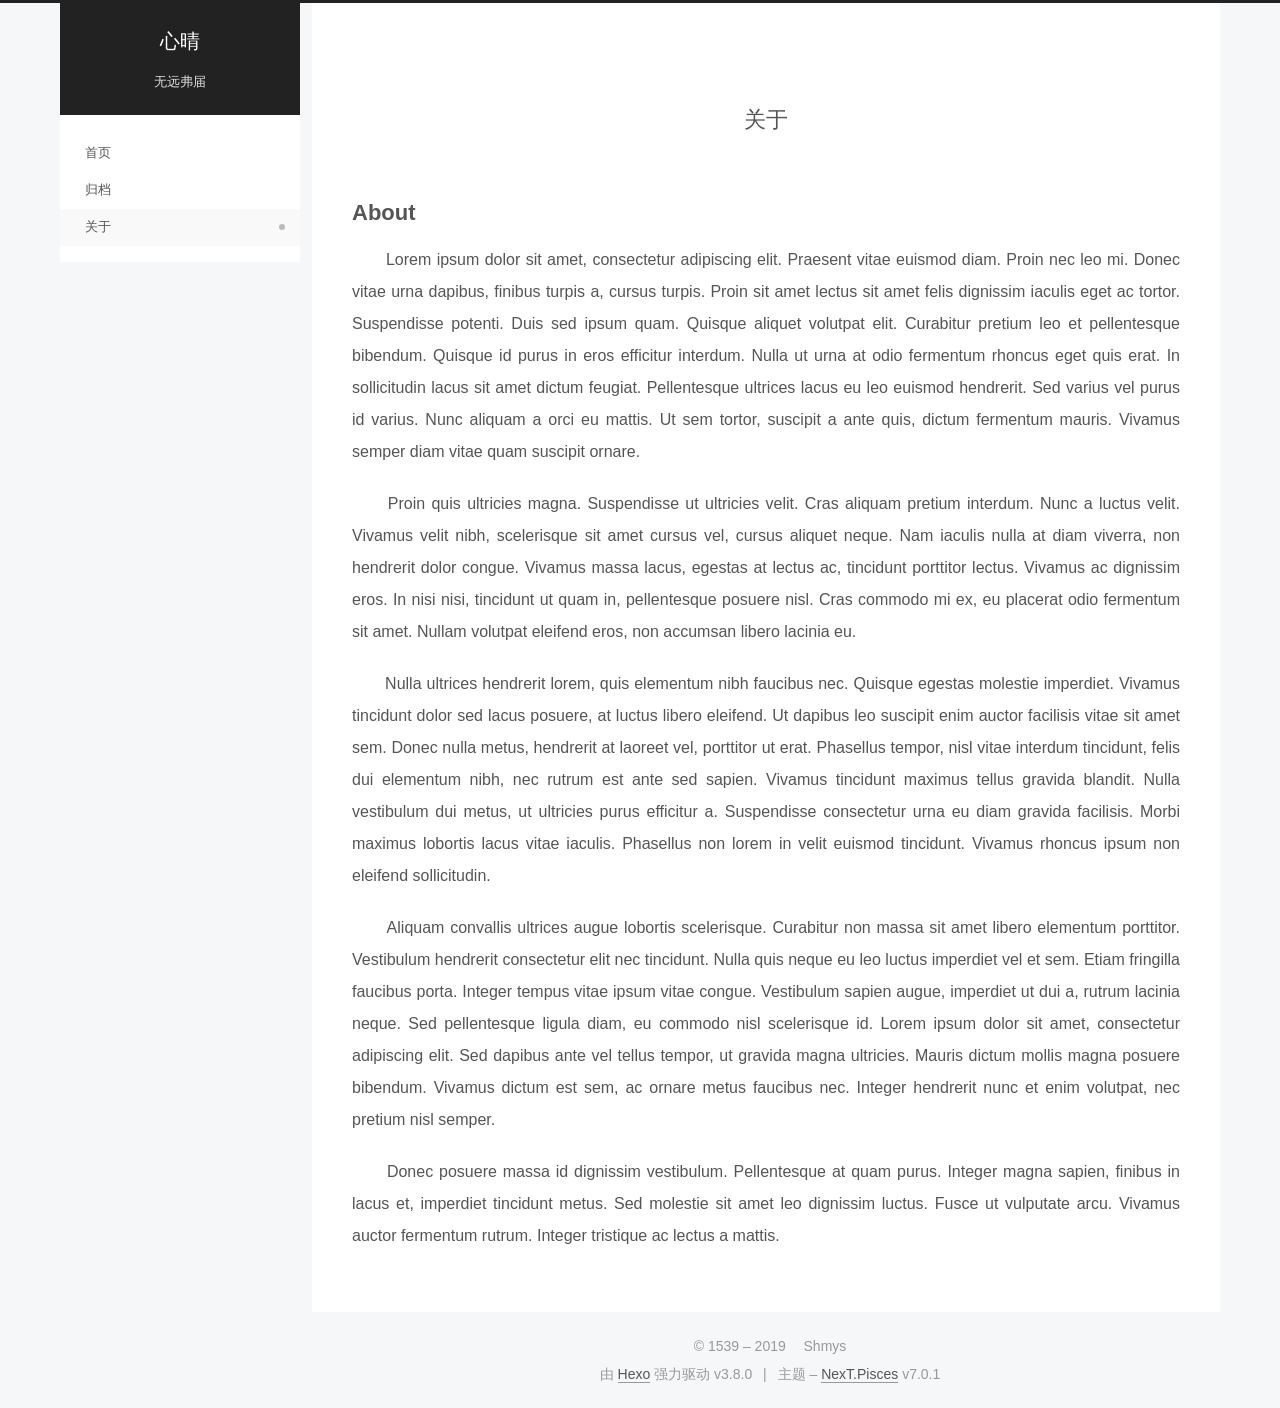
==== commit 28318bc0: "Site updated: 2019-03-01 17:16:42" ====
--- a/about/index.html
+++ b/about/index.html
@@ -228,40 +228,6 @@
         
         
           
-          <li class="menu-item menu-item-categories">
-
-    
-    
-    
-      
-    
-
-    
-
-    <a href="/categories/" rel="section"><i class="menu-item-icon fa fa-fw fa-th"></i> <br>分类</a>
-
-  </li>
-        
-        
-        
-          
-          <li class="menu-item menu-item-tags">
-
-    
-    
-    
-      
-    
-
-    
-
-    <a href="/tags/" rel="section"><i class="menu-item-icon fa fa-fw fa-tags"></i> <br>标签</a>
-
-  </li>
-        
-        
-        
-          
           <li class="menu-item menu-item-archives">
 
     
@@ -322,12 +288,6 @@
             
 
     
-    
-      
-      
-    
-      
-      
     
       
       
@@ -458,7 +418,7 @@
                 
                 
                 <div class="site-state-item site-state-categories">
-                  <a href="/categories/index.html">
+                  <a href="/categories/cat.html">
                     
                     
                       
--- a/css/main.css
+++ b/css/main.css
@@ -1890,7 +1890,7 @@
   width: 4px;
   height: 4px;
   border-radius: 50%;
-  background: #ffbafe;
+  background: #d6ff9d;
 }
 .links-of-blogroll {
   font-size: 13px;
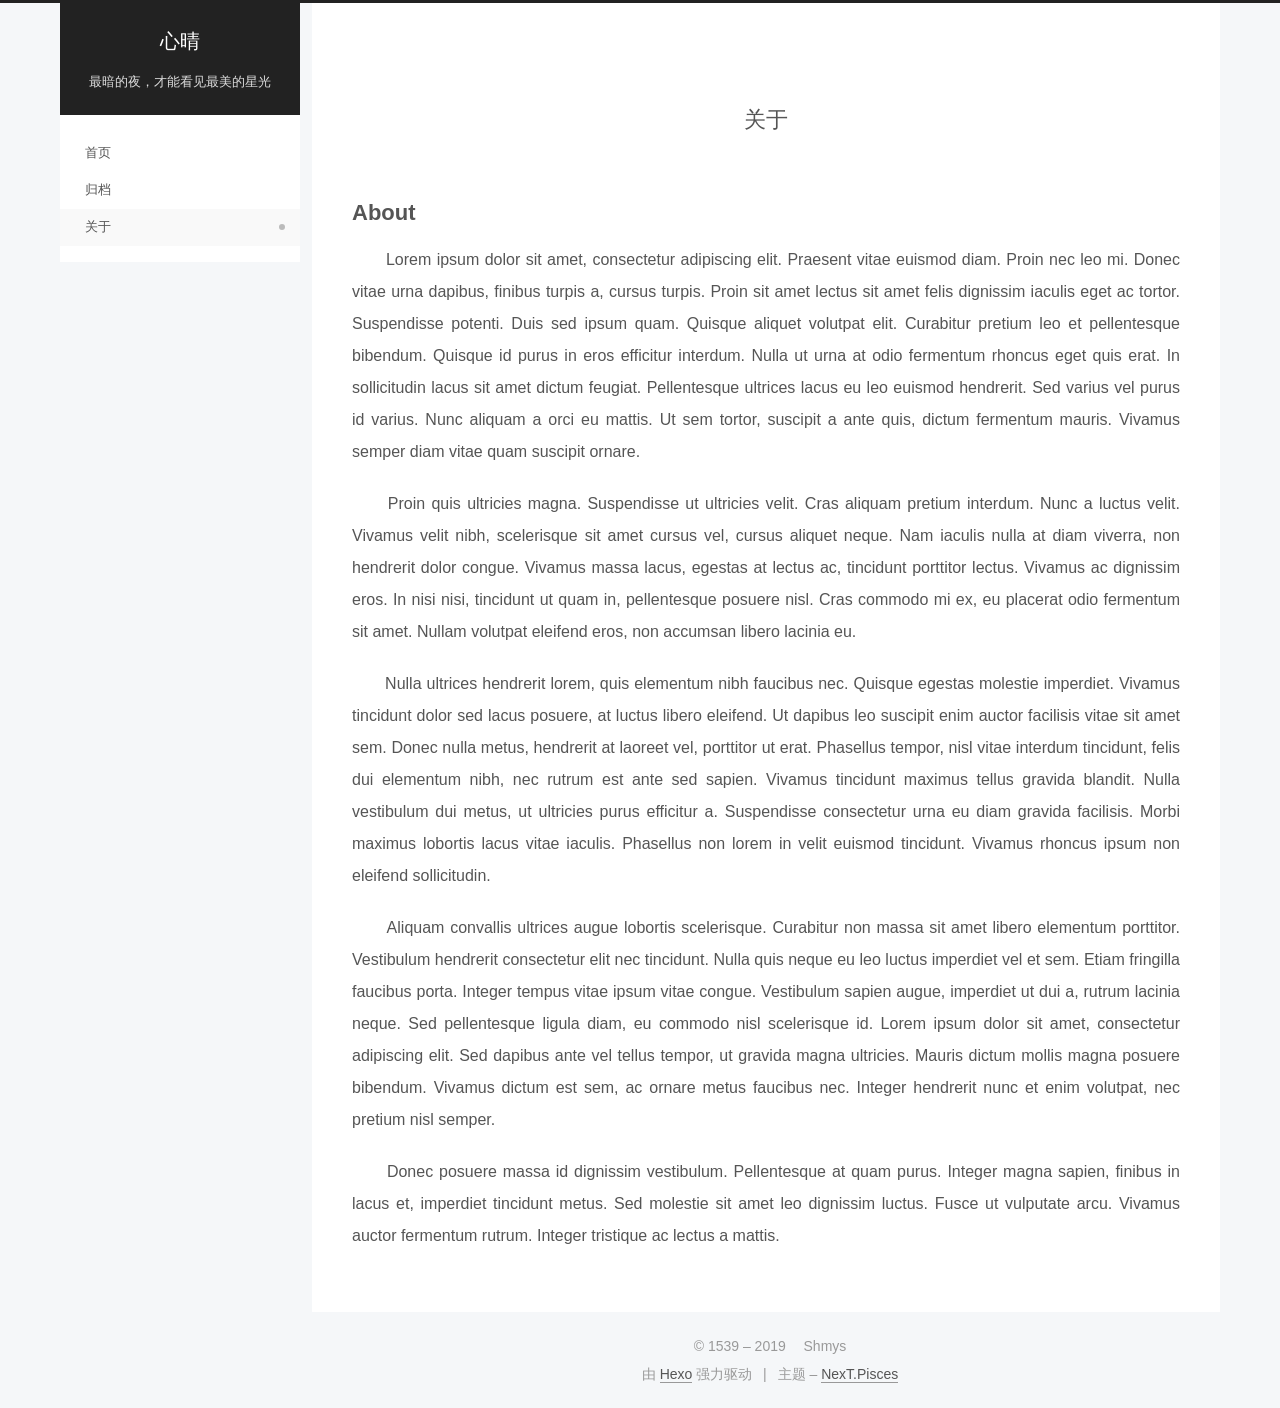
==== commit 4947c6fa: "Site updated: 2019-03-01 17:54:42" ====
--- a/about/index.html
+++ b/about/index.html
@@ -186,7 +186,7 @@
     </div>
     
       
-        <p class="site-subtitle">无远弗届</p>
+        <p class="site-subtitle">最暗的夜，才能看见最美的星光</p>
       
     
     
@@ -398,7 +398,7 @@
               <img class="site-author-image" itemprop="image" src="/avatar.jpg" alt="Shmys">
             
               <p class="site-author-name" itemprop="name">Shmys</p>
-              <p class="site-description motion-element" itemprop="description">最暗的夜，才能看见最美的星光</p>
+              <p class="site-description motion-element" itemprop="description">志之所趋，无远弗届</p>
           </div>
 
           
@@ -418,14 +418,14 @@
                 
                 
                 <div class="site-state-item site-state-categories">
-                  <a href="/categories/cat.html">
+                  
                     
                     
                       
                     
                     <span class="site-state-item-count">1</span>
                     <span class="site-state-item-name">分类</span>
-                  </a>
+                  
                 </div>
               
 
@@ -433,14 +433,14 @@
                 
                 
                 <div class="site-state-item site-state-tags">
-                  <a href="/tags/index.html">
+                  
                     
                     
                       
                     
                     <span class="site-state-item-count">1</span>
                     <span class="site-state-item-name">标签</span>
-                  </a>
+                  
                 </div>
               
             </nav>
@@ -514,7 +514,7 @@
 </div>
 
 
-  <div class="powered-by">由 <a href="https://hexo.io" class="theme-link" rel="noopener" target="_blank">Hexo</a> 强力驱动 v3.8.0</div>
+  <div class="powered-by">由 <a href="https://hexo.io" class="theme-link" rel="noopener" target="_blank">Hexo</a> 强力驱动</div>
 
 
 
@@ -522,7 +522,7 @@
 
 
 
-  <div class="theme-info">主题 – <a href="https://theme-next.org" class="theme-link" rel="noopener" target="_blank">NexT.Pisces</a> v7.0.1</div>
+  <div class="theme-info">主题 – <a href="https://theme-next.org" class="theme-link" rel="noopener" target="_blank">NexT.Pisces</a></div>
 
 
 
--- a/css/main.css
+++ b/css/main.css
@@ -1890,7 +1890,7 @@
   width: 4px;
   height: 4px;
   border-radius: 50%;
-  background: #d6ff9d;
+  background: #47eb87;
 }
 .links-of-blogroll {
   font-size: 13px;
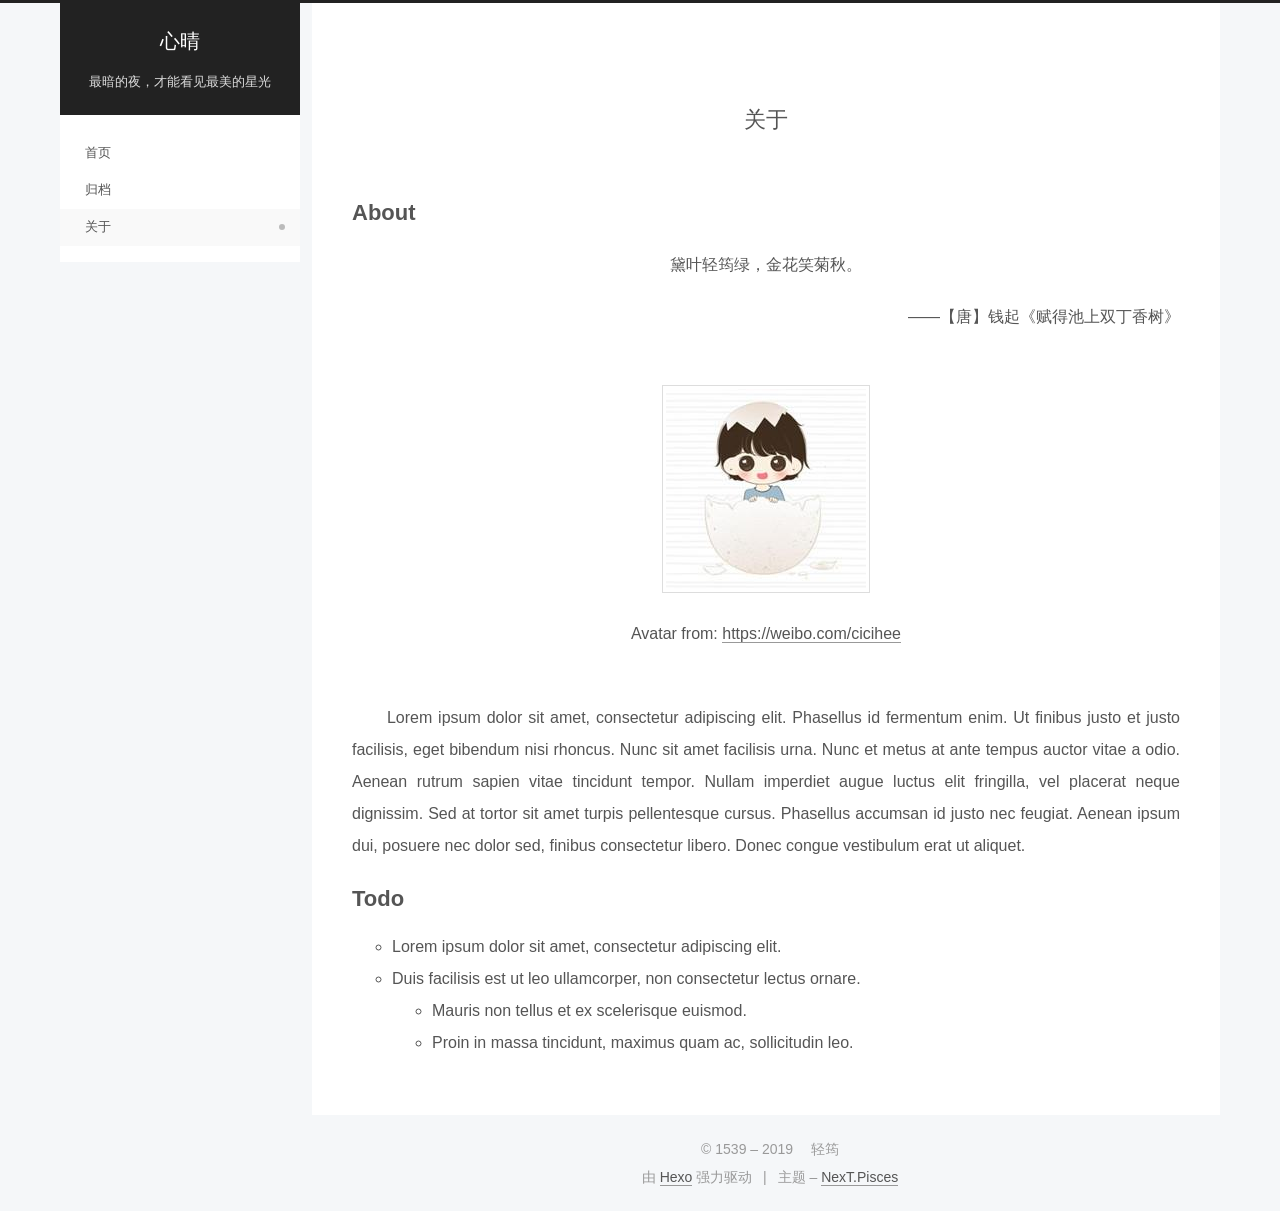
==== commit ff9a9b05: "Site updated: 2019-03-01 20:19:19" ====
--- a/about/index.html
+++ b/about/index.html
@@ -94,24 +94,26 @@
 
 
 
-  <meta name="description" content="About　　Lorem ipsum dolor sit amet, consectetur adipiscing elit. Praesent vitae euismod diam. Proin nec leo mi. Donec vitae urna dapibus, finibus turpis a, cursus turpis. Proin sit amet lectus sit amet">
+  <meta name="description" content="About黛叶轻筠绿，金花笑菊秋。 ——【唐】钱起《赋得池上双丁香树》  Avatar from: https://weibo.com/cicihee 　　Lorem ipsum dolor sit amet, consectetur adipiscing elit. Phasellus id fermentum enim. Ut finibus justo et justo facilisis,">
 <meta property="og:type" content="website">
 <meta property="og:title" content="关于">
-<meta property="og:url" content="https://h.i-wbo.cn/about/index.html">
+<meta property="og:url" content="https://shmys.github.io/about/index.html">
 <meta property="og:site_name" content="心晴">
-<meta property="og:description" content="About　　Lorem ipsum dolor sit amet, consectetur adipiscing elit. Praesent vitae euismod diam. Proin nec leo mi. Donec vitae urna dapibus, finibus turpis a, cursus turpis. Proin sit amet lectus sit amet">
+<meta property="og:description" content="About黛叶轻筠绿，金花笑菊秋。 ——【唐】钱起《赋得池上双丁香树》  Avatar from: https://weibo.com/cicihee 　　Lorem ipsum dolor sit amet, consectetur adipiscing elit. Phasellus id fermentum enim. Ut finibus justo et justo facilisis,">
 <meta property="og:locale" content="zh-CN">
-<meta property="og:updated_time" content="2019-03-01T08:52:59.611Z">
+<meta property="og:image" content="https://shmys.github.io/src/avatar.jpg">
+<meta property="og:updated_time" content="2019-03-01T11:43:59.807Z">
 <meta name="twitter:card" content="summary">
 <meta name="twitter:title" content="关于">
-<meta name="twitter:description" content="About　　Lorem ipsum dolor sit amet, consectetur adipiscing elit. Praesent vitae euismod diam. Proin nec leo mi. Donec vitae urna dapibus, finibus turpis a, cursus turpis. Proin sit amet lectus sit amet">
-
-
-
-
-
-
-  <link rel="canonical" href="https://h.i-wbo.cn/about/">
+<meta name="twitter:description" content="About黛叶轻筠绿，金花笑菊秋。 ——【唐】钱起《赋得池上双丁香树》  Avatar from: https://weibo.com/cicihee 　　Lorem ipsum dolor sit amet, consectetur adipiscing elit. Phasellus id fermentum enim. Ut finibus justo et justo facilisis,">
+<meta name="twitter:image" content="https://shmys.github.io/src/avatar.jpg">
+
+
+
+
+
+
+  <link rel="canonical" href="https://shmys.github.io/about/">
 
 
 
@@ -334,11 +336,19 @@
       <div class="post-body">
         
         
-          <h1 id="About"><a href="#About" class="headerlink" title="About"></a>About</h1><p>　　Lorem ipsum dolor sit amet, consectetur adipiscing elit. Praesent vitae euismod diam. Proin nec leo mi. Donec vitae urna dapibus, finibus turpis a, cursus turpis. Proin sit amet lectus sit amet felis dignissim iaculis eget ac tortor. Suspendisse potenti. Duis sed ipsum quam. Quisque aliquet volutpat elit. Curabitur pretium leo et pellentesque bibendum. Quisque id purus in eros efficitur interdum. Nulla ut urna at odio fermentum rhoncus eget quis erat. In sollicitudin lacus sit amet dictum feugiat. Pellentesque ultrices lacus eu leo euismod hendrerit. Sed varius vel purus id varius. Nunc aliquam a orci eu mattis. Ut sem tortor, suscipit a ante quis, dictum fermentum mauris. Vivamus semper diam vitae quam suscipit ornare.</p>
-<p>　　Proin quis ultricies magna. Suspendisse ut ultricies velit. Cras aliquam pretium interdum. Nunc a luctus velit. Vivamus velit nibh, scelerisque sit amet cursus vel, cursus aliquet neque. Nam iaculis nulla at diam viverra, non hendrerit dolor congue. Vivamus massa lacus, egestas at lectus ac, tincidunt porttitor lectus. Vivamus ac dignissim eros. In nisi nisi, tincidunt ut quam in, pellentesque posuere nisl. Cras commodo mi ex, eu placerat odio fermentum sit amet. Nullam volutpat eleifend eros, non accumsan libero lacinia eu.</p>
-<p>　　Nulla ultrices hendrerit lorem, quis elementum nibh faucibus nec. Quisque egestas molestie imperdiet. Vivamus tincidunt dolor sed lacus posuere, at luctus libero eleifend. Ut dapibus leo suscipit enim auctor facilisis vitae sit amet sem. Donec nulla metus, hendrerit at laoreet vel, porttitor ut erat. Phasellus tempor, nisl vitae interdum tincidunt, felis dui elementum nibh, nec rutrum est ante sed sapien. Vivamus tincidunt maximus tellus gravida blandit. Nulla vestibulum dui metus, ut ultricies purus efficitur a. Suspendisse consectetur urna eu diam gravida facilisis. Morbi maximus lobortis lacus vitae iaculis. Phasellus non lorem in velit euismod tincidunt. Vivamus rhoncus ipsum non eleifend sollicitudin.</p>
-<p>　　Aliquam convallis ultrices augue lobortis scelerisque. Curabitur non massa sit amet libero elementum porttitor. Vestibulum hendrerit consectetur elit nec tincidunt. Nulla quis neque eu leo luctus imperdiet vel et sem. Etiam fringilla faucibus porta. Integer tempus vitae ipsum vitae congue. Vestibulum sapien augue, imperdiet ut dui a, rutrum lacinia neque. Sed pellentesque ligula diam, eu commodo nisl scelerisque id. Lorem ipsum dolor sit amet, consectetur adipiscing elit. Sed dapibus ante vel tellus tempor, ut gravida magna ultricies. Mauris dictum mollis magna posuere bibendum. Vivamus dictum est sem, ac ornare metus faucibus nec. Integer hendrerit nunc et enim volutpat, nec pretium nisl semper.</p>
-<p>　　Donec posuere massa id dignissim vestibulum. Pellentesque at quam purus. Integer magna sapien, finibus in lacus et, imperdiet tincidunt metus. Sed molestie sit amet leo dignissim luctus. Fusce ut vulputate arcu. Vivamus auctor fermentum rutrum. Integer tristique ac lectus a mattis. </p>
+          <h1 id="About"><a href="#About" class="headerlink" title="About"></a>About</h1><p><div style="text-align: center">黛叶轻筠绿，金花笑菊秋。</div></p>
+<p><div style="text-align: right">——【唐】钱起《赋得池上双丁香树》</div><br></p>
+<p><img src="/src/avatar.jpg" alt="avatar" title="Avatar"></p>
+<p><div style="text-align: center">Avatar from: <a href="https://weibo.com/cicihee" target="_blank" rel="noopener">https://weibo.com/cicihee</a></div><br></p>
+<p>　　Lorem ipsum dolor sit amet, consectetur adipiscing elit. Phasellus id fermentum enim. Ut finibus justo et justo facilisis, eget bibendum nisi rhoncus. Nunc sit amet facilisis urna. Nunc et metus at ante tempus auctor vitae a odio. Aenean rutrum sapien vitae tincidunt tempor. Nullam imperdiet augue luctus elit fringilla, vel placerat neque dignissim. Sed at tortor sit amet turpis pellentesque cursus. Phasellus accumsan id justo nec feugiat. Aenean ipsum dui, posuere nec dolor sed, finibus consectetur libero. Donec congue vestibulum erat ut aliquet. </p>
+<h1 id="Todo"><a href="#Todo" class="headerlink" title="Todo"></a>Todo</h1><ul>
+<li>Lorem ipsum dolor sit amet, consectetur adipiscing elit.</li>
+<li>Duis facilisis est ut leo ullamcorper, non consectetur lectus ornare.<ul>
+<li>Mauris non tellus et ex scelerisque euismod.</li>
+<li>Proin in massa tincidunt, maximus quam ac, sollicitudin leo.</li>
+</ul>
+</li>
+</ul>
 
         
       </div>
@@ -395,9 +405,9 @@
         <div class="site-overview">
           <div class="site-author motion-element" itemprop="author" itemscope itemtype="http://schema.org/Person">
             
-              <img class="site-author-image" itemprop="image" src="/avatar.jpg" alt="Shmys">
-            
-              <p class="site-author-name" itemprop="name">Shmys</p>
+              <img class="site-author-image" itemprop="image" src="/src/avatar.jpg" alt="轻筠">
+            
+              <p class="site-author-name" itemprop="name">轻筠</p>
               <p class="site-description motion-element" itemprop="description">志之所趋，无远弗届</p>
           </div>
 
@@ -430,19 +440,6 @@
               
 
               
-                
-                
-                <div class="site-state-item site-state-tags">
-                  
-                    
-                    
-                      
-                    
-                    <span class="site-state-item-count">1</span>
-                    <span class="site-state-item-name">标签</span>
-                  
-                </div>
-              
             </nav>
           
 
@@ -474,7 +471,7 @@
             
 
             
-              <div class="post-toc-content"><ol class="nav"><li class="nav-item nav-level-1"><a class="nav-link" href="#About"><span class="nav-number">1.</span> <span class="nav-text">About</span></a></li></ol></div>
+              <div class="post-toc-content"><ol class="nav"><li class="nav-item nav-level-1"><a class="nav-link" href="#About"><span class="nav-number">1.</span> <span class="nav-text">About</span></a></li><li class="nav-item nav-level-1"><a class="nav-link" href="#Todo"><span class="nav-number">2.</span> <span class="nav-text">Todo</span></a></li></ol></div>
             
 
           </div>
@@ -506,7 +503,7 @@
   <span class="with-love" id="animate">
     <i class="fa fa-heart"></i>
   </span>
-  <span class="author" itemprop="copyrightHolder">Shmys</span>
+  <span class="author" itemprop="copyrightHolder">轻筠</span>
 
   
 
--- a/css/main.css
+++ b/css/main.css
@@ -1890,7 +1890,7 @@
   width: 4px;
   height: 4px;
   border-radius: 50%;
-  background: #47eb87;
+  background: #7ec3f5;
 }
 .links-of-blogroll {
   font-size: 13px;
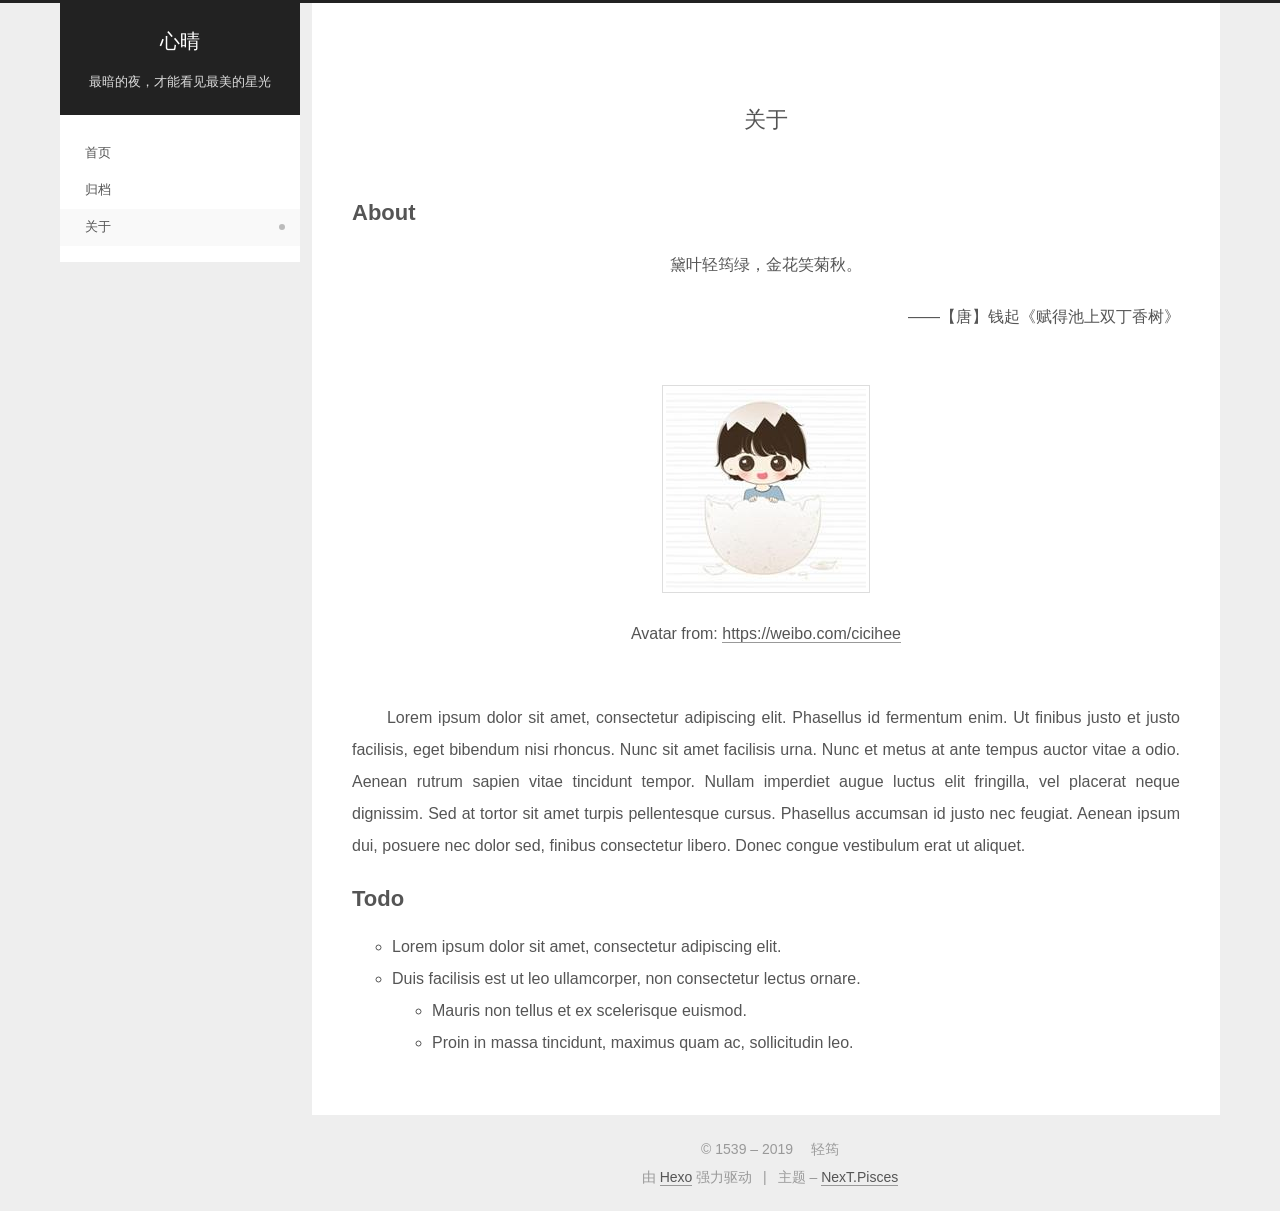
==== commit 7798a045: "Site updated: 2019-03-09 10:15:01" ====
--- a/about/index.html
+++ b/about/index.html
@@ -418,7 +418,7 @@
                 
                   <a href="/archives/">
                 
-                    <span class="site-state-item-count">1</span>
+                    <span class="site-state-item-count">3</span>
                     <span class="site-state-item-name">日志</span>
                   </a>
                 </div>
--- a/css/main.css
+++ b/css/main.css
@@ -189,7 +189,7 @@
   font-size: 14px;
   line-height: 2;
   color: #555;
-  background: #f5f7f9;
+  background: #eee;
 }
 @media (max-width: 767px) {
   body {
@@ -1890,7 +1890,7 @@
   width: 4px;
   height: 4px;
   border-radius: 50%;
-  background: #7ec3f5;
+  background: #f1ff2a;
 }
 .links-of-blogroll {
   font-size: 13px;
@@ -2625,7 +2625,7 @@
   float: left;
   margin-left: -100%;
   width: 240px;
-  background: #f5f7f9;
+  background: #eee;
   box-shadow: none;
 }
 @media (min-width: 768px) and (max-width: 991px) {
